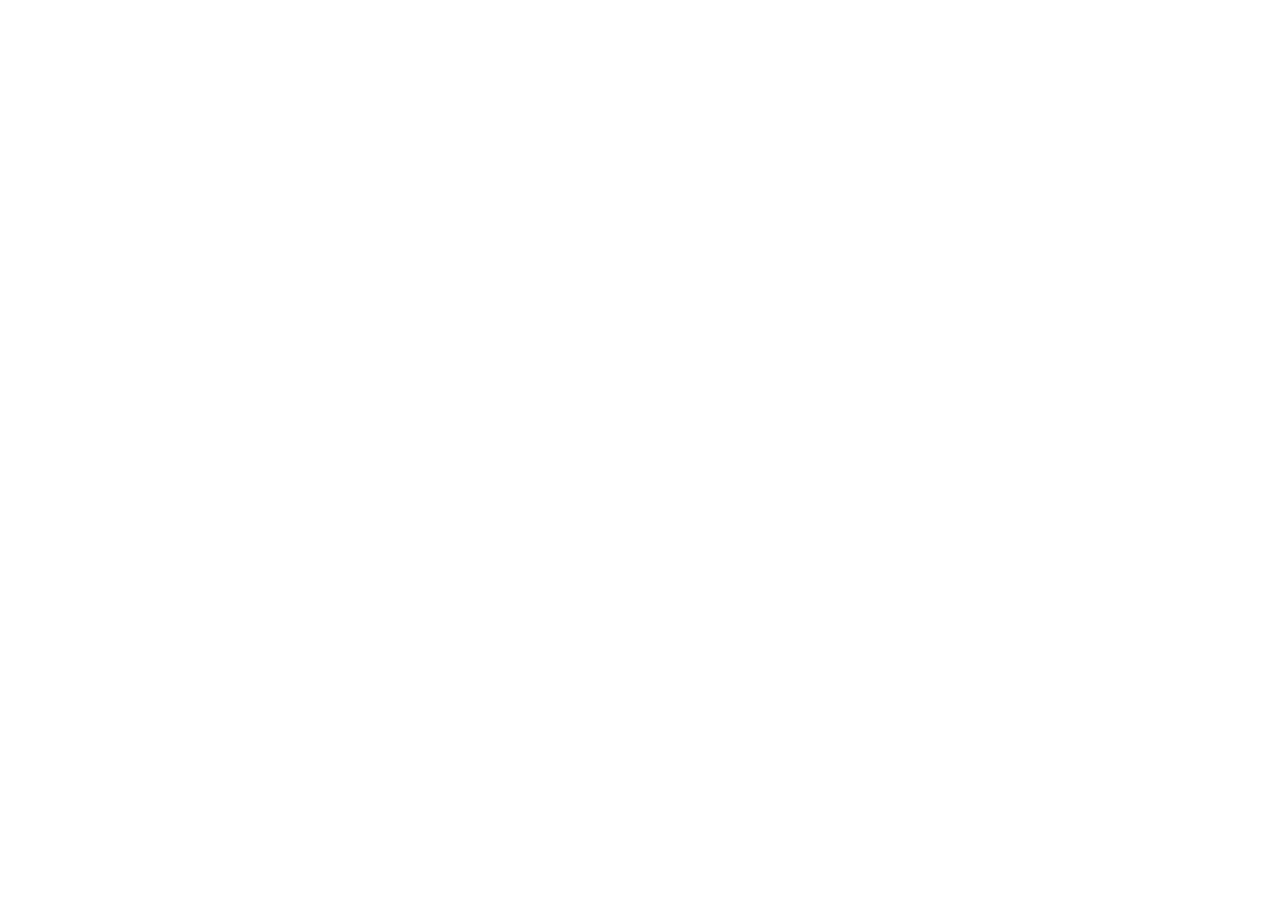
==== index.html @ eb72a8e4 "deploy" ====
<!DOCTYPE html>
<html lang="zh">
<head>
  <meta charset="UTF-8" />
  <link rel="icon" href="//api.youpinshang.cn/fsgroup/favicon.ico" />
  <meta charset="utf-8">
  <meta name="viewport" content="width=device-width,minimum-scale=1.0,maximum-scale=1.0,user-scalable=no,viewport-fit=cover">
  <meta name="apple-mobile-web-app-capable" content="yes">
  <meta name="format-detection" content="telephone=no">
  <title>方胜财富</title>
  <script type="module" crossorigin src="//api.youpinshang.cn/fsgroup/assets/index.f8deadf5.js"></script>
  <link rel="stylesheet" href="//api.youpinshang.cn/fsgroup/assets/index.83d9b665.css">
</head>

<body>
  <!--[if gt IE 6]><div class="version">你的浏览器实在<strong>太太太太太旧了</strong>，为了不应影响您的使用，请尽快升级浏览器，或改用其它浏览器（如：谷歌浏览器）</a></div><![endif]-->
  <!--[if gt IE 6]> IE6以上版本可识别<![endif]-->
  <div id="fangsheng"></div>
  
</body>

</html>
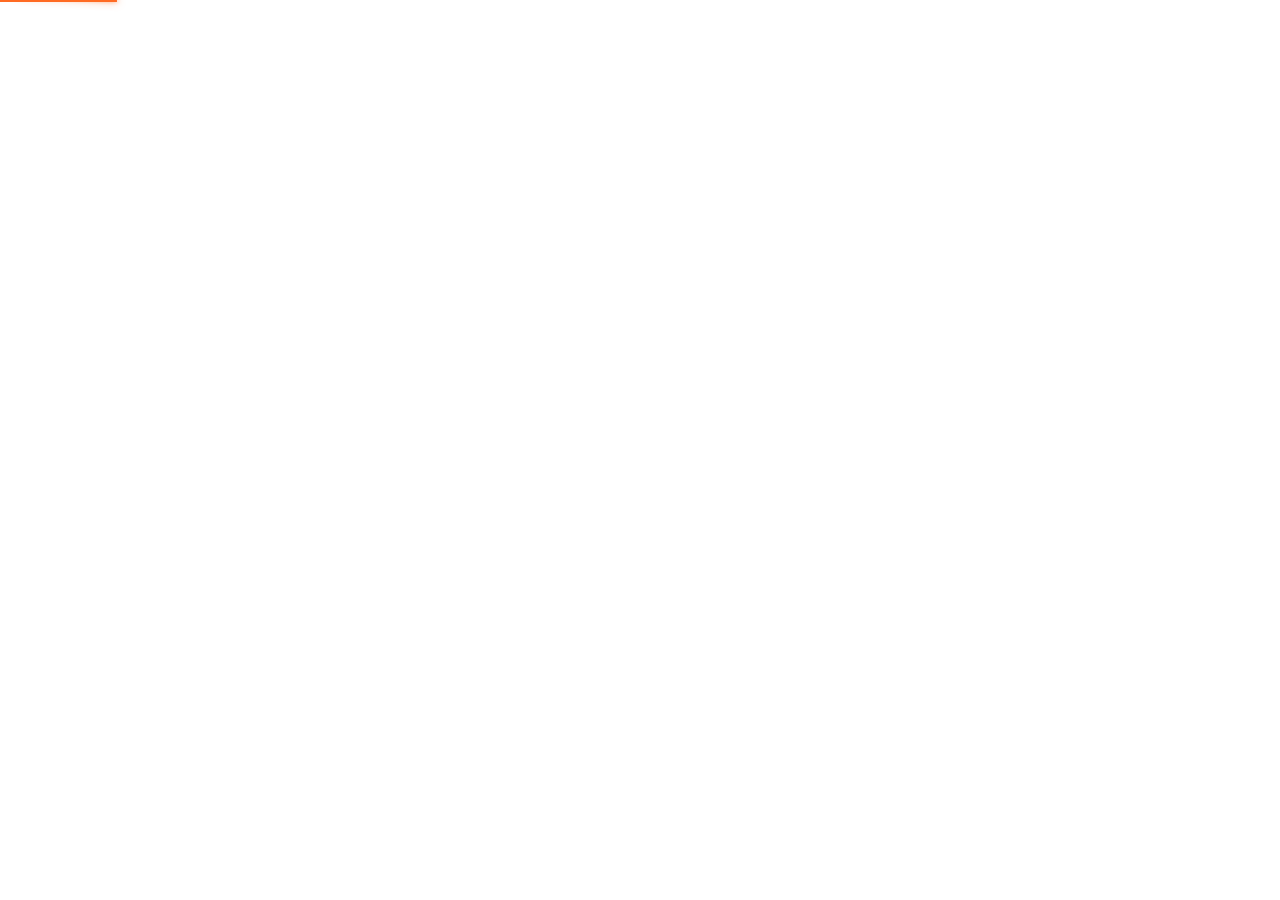
==== commit 12a2e149: "feat: index" ====
--- a/index.html
+++ b/index.html
@@ -2,21 +2,20 @@
 <html lang="zh">
 <head>
   <meta charset="UTF-8" />
-  <link rel="icon" href="//api.youpinshang.cn/fsgroup/favicon.ico" />
+  <link rel="icon" href="/favicon.ico" />
   <meta charset="utf-8">
   <meta name="viewport" content="width=device-width,minimum-scale=1.0,maximum-scale=1.0,user-scalable=no,viewport-fit=cover">
   <meta name="apple-mobile-web-app-capable" content="yes">
   <meta name="format-detection" content="telephone=no">
   <title>方胜财富</title>
-  <script type="module" crossorigin src="//api.youpinshang.cn/fsgroup/assets/index.f8deadf5.js"></script>
-  <link rel="stylesheet" href="//api.youpinshang.cn/fsgroup/assets/index.83d9b665.css">
+  <script type="module" crossorigin src="/assets/index.f8deadf5.js"></script>
+  <link rel="stylesheet" href="/assets/index.83d9b665.css">
 </head>
 
 <body>
   <!--[if gt IE 6]><div class="version">你的浏览器实在<strong>太太太太太旧了</strong>，为了不应影响您的使用，请尽快升级浏览器，或改用其它浏览器（如：谷歌浏览器）</a></div><![endif]-->
   <!--[if gt IE 6]> IE6以上版本可识别<![endif]-->
   <div id="fangsheng"></div>
-  
 </body>
 
 </html>
--- a/assets/index.83d9b665.css
+++ b/assets/index.83d9b665.css
@@ -0,0 +1,7 @@
+@charset "UTF-8";@font-face{font-family:iconfont;src:url(//at.alicdn.com/t/font_810978_iznwxavsfhp.woff2?t=1637563966445) format("woff2"),url(//at.alicdn.com/t/font_810978_iznwxavsfhp.woff?t=1637563966445) format("woff"),url(//at.alicdn.com/t/font_810978_iznwxavsfhp.ttf?t=1637563966445) format("truetype")}.iconfont{font-family:iconfont!important;font-size:16px;font-style:normal;font-variant:normal;text-transform:none;line-height:1;vertical-align:baseline;display:inline-block;margin:4px;-webkit-font-smoothing:antialiased;-moz-osx-font-smoothing:grayscale}.icon-weiyuejin:before{content:"\e617"}.icon-shishidaikou:before{content:"\e63c"}.icon-division:before{content:"\e6b6"}.icon-renzhengjiance:before{content:"\e63b"}.icon-jiesuan:before{content:"\e788"}.icon-zip:before{content:"\e741"}.icon-pdf:before{content:"\e78e"}.icon-excel:before{content:"\e612"}.icon-hehuoren:before{content:"\e60a"}.icon-yunyingzhongxinxianxing:before{content:"\e605"}.icon-woyaorongzi00:before{content:"\e6b8"}.icon-gerenzijin:before{content:"\e659"}.icon-zhuanxiangzijin:before{content:"\e611"}.icon-ziyuan:before{content:"\e660"}.icon-shouye1:before{content:"\e64f"}.icon-cheliangdiyadengji:before{content:"\e604"}.icon-tongji:before{content:"\e80f"}.icon-guohufei:before{content:"\e733"}.icon-account:before{content:"\e620"}.icon-chaoqikuan:before{content:"\e640"}.icon-touzifangfa:before{content:"\e663"}.icon-statistic:before{content:"\e603"}.icon-zhanghuguanli:before{content:"\e642"}.icon-gaiicon-:before{content:"\e6d3"}.icon-chaxun:before{content:"\ec4c"}.icon-settle:before{content:"\e745"}.icon-tuichu:before{content:"\e698"}.icon-shouqi:before{content:"\e63e"}.icon-worklist:before{content:"\e602"}.icon-bill:before{content:"\e60c"}.icon-bond:before{content:"\e649"}.icon-provider:before{content:"\e6fb"}.icon-agent:before{content:"\e6a4"}.icon-zijinguanli:before{content:"\e688"}.icon-tiaodu:before{content:"\e707"}.icon-qianyue:before{content:"\e90b"}.icon-zizhuchaxun:before{content:"\e600"}.icon-rongzi:before{content:"\e60e"}.icon-guihuanguanli:before{content:"\e789"}.icon-tuikuan1:before{content:"\e66b"}.icon-jichuxinxishezhi:before{content:"\e618"}.icon-shouye:before{content:"\e61d"}.icon-web-icon-:before{content:"\e70c"}.icon-fukuan:before{content:"\e675"}.icon-channel:before{content:"\e81e"}.fs-layout{position:relative;height:100%;width:100%}.fs-layout:after{content:"";display:table;clear:both}.fs-page{margin:10px}.fs-copyright[data-v-bedcf6cc]{margin:auto;padding:0 150px;box-sizing:border-box}.fs-copyright p[data-v-bedcf6cc]{border-top:1px solid #000;font-size:14px;line-height:20px;color:#000;padding:25px 0 110px}@media screen and (max-width: 1300px){.fs-copyright[data-v-bedcf6cc]{padding:0 50px}}.m .fs-copyright[data-v-bedcf6cc]{width:100%;padding:0 5px 20px}.m .fs-copyright p[data-v-bedcf6cc]{font-size:12px;padding:15px 0 20px;text-align:center}.fs-footer[data-v-1b3c1904]{margin:80px auto;padding:0 153px;box-sizing:border-box;display:flex;align-items:flex-start;justify-content:flex-start}.fs-footer .item.item-address[data-v-1b3c1904]{width:35%;padding-right:50px}.fs-footer .item.concat[data-v-1b3c1904]{width:46%}.fs-footer .item h6[data-v-1b3c1904]{font-weight:500;font-size:18px;line-height:22px;color:#000;margin-bottom:15px}.fs-footer .item p[data-v-1b3c1904]{font-style:normal;font-size:18px;line-height:27px;color:#333}.fs-footer .item ul li[data-v-1b3c1904]{display:flex;align-items:center;justify-content:flex-start}.fs-footer .item ul li .icon[data-v-1b3c1904]{width:24px;height:24px;margin-right:8px}.fs-footer .item ul li .icon.wechat[data-v-1b3c1904]{background:#5db936;border-radius:3px}.fs-footer .item .qrcode[data-v-1b3c1904]{width:90px;height:90px}.fs-footer .item .qrcode img[data-v-1b3c1904]{display:block;height:100%}@media screen and (max-width: 1300px){.fs-footer[data-v-1b3c1904]{padding:0 50px}}@media screen and (max-width: 600px){.fs-footer .item-info.address-info[data-v-1b3c1904]{width:180px}}.m .fs-footer[data-v-1b3c1904]{display:block;padding:0 10px;margin:30px auto}.m .fs-footer .item[data-v-1b3c1904]{width:auto;display:flex;justify-content:flex-start;margin-bottom:20px;padding:0}.m .fs-footer .item h6[data-v-1b3c1904]{width:100px;font-size:14px;line-height:1.5}.m .fs-footer .item p[data-v-1b3c1904]{font-size:12px;line-height:1.5}.m .fs-footer .item .item-info.en[data-v-1b3c1904]{min-width:215px}.m .fs-footer .item .item-info.zh[data-v-1b3c1904]{min-width:245px}html,body,div,span,applet,object,iframe,h1,h2,h3,h4,h5,h6,p,blockquote,pre,a,abbr,acronym,address,big,cite,code,del,dfn,em,img,ins,kbd,q,s,samp,small,strike,strong,sub,sup,tt,var,b,u,i,center,dl,dt,dd,ol,ul,li,fieldset,form,label,legend,table,caption,tbody,tfoot,thead,tr,th,td,article,aside,canvas,details,embed,figure,figcaption,footer,header,hgroup,menu,nav,output,ruby,section,summary,time,mark,audio,video{margin:0;padding:0;border:0;font-size:100%;font:inherit;vertical-align:baseline;font-family:Helvetica Neue,Helvetica,Arial,sans-serif;font-size:12px}article,aside,details,figcaption,figure,footer,header,hgroup,menu,nav,section{display:block}body{line-height:1}ol,ul{list-style:none}blockquote,q{quotes:none}blockquote:before,blockquote:after,q:before,q:after{content:"";content:none}table{border-collapse:collapse;border-spacing:0}.clearfix{*zoom: 1}.clearfix:before,.clearfix:after{display:table;line-height:0;content:""}.clearfix:after{clear:both}a{text-decoration:none;border:none;outline:none}@-webkit-keyframes nprogress-spinner{0%{-webkit-transform:rotate(0deg)}to{-webkit-transform:rotate(360deg)}}@keyframes nprogress-spinner{0%{transform:rotate(0)}to{transform:rotate(360deg)}}#nprogress{pointer-events:none}#nprogress .bar{background:#FF6B23;position:fixed;z-index:1031;top:0;left:0;width:100%;height:2px}#nprogress .peg{display:block;position:absolute;right:0px;width:100px;height:100%;box-shadow:0 0 10px #ff6b23,0 0 5px #ff6b23;opacity:1;-webkit-transform:rotate(3deg) translate(0px,-4px);-ms-transform:rotate(3deg) translate(0px,-4px);transform:rotate(3deg) translateY(-4px)}#nprogress .spinner{display:none;position:fixed;z-index:1031;top:15px;right:15px}#nprogress .spinner-icon{width:18px;height:18px;box-sizing:border-box;border:solid 2px transparent;border-top-color:#ff6b23;border-left-color:#ff6b23;border-radius:50%;-webkit-animation:nprogress-spinner .4s linear infinite;animation:nprogress-spinner .4s linear infinite}.nprogress-custom-parent{overflow:hidden;position:relative}.nprogress-custom-parent #nprogress .spinner,.nprogress-custom-parent #nprogress .bar{position:absolute}.fs-pagination{margin-top:20px;justify-content:center}:root{--el-form-label-font-size: 16px !important;--el-font-size-base: 16px !important}.el-drawer__body{overflow-y:auto}body{padding:0;margin:0}#app{font-family:"Inter var","Inter",ui-sans-serif,system-ui,-apple-system,BlinkMacSystemFont,"Segoe UI",Roboto,"Helvetica Neue",Helvetica,Arial,"Noto Sans",sans-serif,"Apple Color Emoji","Segoe UI Emoji","Segoe UI Symbol","Noto Color Emoji" ui-monospace,SFMono-Regular,"SF Mono",Menlo,Monaco,Consolas,"Liberation Mono","Courier New",monospace;-webkit-font-smoothing:antialiased;-moz-osx-font-smoothing:grayscale}/*!
+* animate.css - https://animate.style/
+* Version - 4.1.1
+* Licensed under the MIT license - http://opensource.org/licenses/MIT
+*
+* Copyright (c) 2020 Animate.css
+*/:root{--animate-duration: 1s;--animate-delay: 1s;--animate-repeat: 1}.animate__animated{-webkit-animation-duration:1s;animation-duration:1s;-webkit-animation-duration:var(--animate-duration);animation-duration:var(--animate-duration);-webkit-animation-fill-mode:both;animation-fill-mode:both}.animate__animated.animate__infinite{-webkit-animation-iteration-count:infinite;animation-iteration-count:infinite}.animate__animated.animate__repeat-1{-webkit-animation-iteration-count:1;animation-iteration-count:1;-webkit-animation-iteration-count:var(--animate-repeat);animation-iteration-count:var(--animate-repeat)}.animate__animated.animate__repeat-2{-webkit-animation-iteration-count:2;animation-iteration-count:2;-webkit-animation-iteration-count:calc(var(--animate-repeat) * 2);animation-iteration-count:calc(var(--animate-repeat) * 2)}.animate__animated.animate__repeat-3{-webkit-animation-iteration-count:3;animation-iteration-count:3;-webkit-animation-iteration-count:calc(var(--animate-repeat) * 3);animation-iteration-count:calc(var(--animate-repeat) * 3)}.animate__animated.animate__delay-1s{-webkit-animation-delay:1s;animation-delay:1s;-webkit-animation-delay:var(--animate-delay);animation-delay:var(--animate-delay)}.animate__animated.animate__delay-2s{-webkit-animation-delay:2s;animation-delay:2s;-webkit-animation-delay:calc(var(--animate-delay) * 2);animation-delay:calc(var(--animate-delay) * 2)}.animate__animated.animate__delay-3s{-webkit-animation-delay:3s;animation-delay:3s;-webkit-animation-delay:calc(var(--animate-delay) * 3);animation-delay:calc(var(--animate-delay) * 3)}.animate__animated.animate__delay-4s{-webkit-animation-delay:4s;animation-delay:4s;-webkit-animation-delay:calc(var(--animate-delay) * 4);animation-delay:calc(var(--animate-delay) * 4)}.animate__animated.animate__delay-5s{-webkit-animation-delay:5s;animation-delay:5s;-webkit-animation-delay:calc(var(--animate-delay) * 5);animation-delay:calc(var(--animate-delay) * 5)}.animate__animated.animate__faster{-webkit-animation-duration:.5s;animation-duration:.5s;-webkit-animation-duration:calc(var(--animate-duration) / 2);animation-duration:calc(var(--animate-duration) / 2)}.animate__animated.animate__fast{-webkit-animation-duration:.8s;animation-duration:.8s;-webkit-animation-duration:calc(var(--animate-duration) * .8);animation-duration:calc(var(--animate-duration) * .8)}.animate__animated.animate__slow{-webkit-animation-duration:2s;animation-duration:2s;-webkit-animation-duration:calc(var(--animate-duration) * 2);animation-duration:calc(var(--animate-duration) * 2)}.animate__animated.animate__slower{-webkit-animation-duration:3s;animation-duration:3s;-webkit-animation-duration:calc(var(--animate-duration) * 3);animation-duration:calc(var(--animate-duration) * 3)}@media print,(prefers-reduced-motion: reduce){.animate__animated{-webkit-animation-duration:1ms!important;animation-duration:1ms!important;-webkit-transition-duration:1ms!important;transition-duration:1ms!important;-webkit-animation-iteration-count:1!important;animation-iteration-count:1!important}.animate__animated[class*=Out]{opacity:0}}@-webkit-keyframes bounce{0%,20%,53%,to{-webkit-animation-timing-function:cubic-bezier(.215,.61,.355,1);animation-timing-function:cubic-bezier(.215,.61,.355,1);-webkit-transform:translate3d(0,0,0);transform:translateZ(0)}40%,43%{-webkit-animation-timing-function:cubic-bezier(.755,.05,.855,.06);animation-timing-function:cubic-bezier(.755,.05,.855,.06);-webkit-transform:translate3d(0,-30px,0) scaleY(1.1);transform:translate3d(0,-30px,0) scaleY(1.1)}70%{-webkit-animation-timing-function:cubic-bezier(.755,.05,.855,.06);animation-timing-function:cubic-bezier(.755,.05,.855,.06);-webkit-transform:translate3d(0,-15px,0) scaleY(1.05);transform:translate3d(0,-15px,0) scaleY(1.05)}80%{-webkit-transition-timing-function:cubic-bezier(.215,.61,.355,1);transition-timing-function:cubic-bezier(.215,.61,.355,1);-webkit-transform:translate3d(0,0,0) scaleY(.95);transform:translateZ(0) scaleY(.95)}90%{-webkit-transform:translate3d(0,-4px,0) scaleY(1.02);transform:translate3d(0,-4px,0) scaleY(1.02)}}@keyframes bounce{0%,20%,53%,to{-webkit-animation-timing-function:cubic-bezier(.215,.61,.355,1);animation-timing-function:cubic-bezier(.215,.61,.355,1);-webkit-transform:translate3d(0,0,0);transform:translateZ(0)}40%,43%{-webkit-animation-timing-function:cubic-bezier(.755,.05,.855,.06);animation-timing-function:cubic-bezier(.755,.05,.855,.06);-webkit-transform:translate3d(0,-30px,0) scaleY(1.1);transform:translate3d(0,-30px,0) scaleY(1.1)}70%{-webkit-animation-timing-function:cubic-bezier(.755,.05,.855,.06);animation-timing-function:cubic-bezier(.755,.05,.855,.06);-webkit-transform:translate3d(0,-15px,0) scaleY(1.05);transform:translate3d(0,-15px,0) scaleY(1.05)}80%{-webkit-transition-timing-function:cubic-bezier(.215,.61,.355,1);transition-timing-function:cubic-bezier(.215,.61,.355,1);-webkit-transform:translate3d(0,0,0) scaleY(.95);transform:translateZ(0) scaleY(.95)}90%{-webkit-transform:translate3d(0,-4px,0) scaleY(1.02);transform:translate3d(0,-4px,0) scaleY(1.02)}}.animate__bounce{-webkit-animation-name:bounce;animation-name:bounce;-webkit-transform-origin:center bottom;transform-origin:center bottom}@-webkit-keyframes flash{0%,50%,to{opacity:1}25%,75%{opacity:0}}@keyframes flash{0%,50%,to{opacity:1}25%,75%{opacity:0}}.animate__flash{-webkit-animation-name:flash;animation-name:flash}@-webkit-keyframes pulse{0%{-webkit-transform:scale3d(1,1,1);transform:scaleZ(1)}50%{-webkit-transform:scale3d(1.05,1.05,1.05);transform:scale3d(1.05,1.05,1.05)}to{-webkit-transform:scale3d(1,1,1);transform:scaleZ(1)}}@keyframes pulse{0%{-webkit-transform:scale3d(1,1,1);transform:scaleZ(1)}50%{-webkit-transform:scale3d(1.05,1.05,1.05);transform:scale3d(1.05,1.05,1.05)}to{-webkit-transform:scale3d(1,1,1);transform:scaleZ(1)}}.animate__pulse{-webkit-animation-name:pulse;animation-name:pulse;-webkit-animation-timing-function:ease-in-out;animation-timing-function:ease-in-out}@-webkit-keyframes rubberBand{0%{-webkit-transform:scale3d(1,1,1);transform:scaleZ(1)}30%{-webkit-transform:scale3d(1.25,.75,1);transform:scale3d(1.25,.75,1)}40%{-webkit-transform:scale3d(.75,1.25,1);transform:scale3d(.75,1.25,1)}50%{-webkit-transform:scale3d(1.15,.85,1);transform:scale3d(1.15,.85,1)}65%{-webkit-transform:scale3d(.95,1.05,1);transform:scale3d(.95,1.05,1)}75%{-webkit-transform:scale3d(1.05,.95,1);transform:scale3d(1.05,.95,1)}to{-webkit-transform:scale3d(1,1,1);transform:scaleZ(1)}}@keyframes rubberBand{0%{-webkit-transform:scale3d(1,1,1);transform:scaleZ(1)}30%{-webkit-transform:scale3d(1.25,.75,1);transform:scale3d(1.25,.75,1)}40%{-webkit-transform:scale3d(.75,1.25,1);transform:scale3d(.75,1.25,1)}50%{-webkit-transform:scale3d(1.15,.85,1);transform:scale3d(1.15,.85,1)}65%{-webkit-transform:scale3d(.95,1.05,1);transform:scale3d(.95,1.05,1)}75%{-webkit-transform:scale3d(1.05,.95,1);transform:scale3d(1.05,.95,1)}to{-webkit-transform:scale3d(1,1,1);transform:scaleZ(1)}}.animate__rubberBand{-webkit-animation-name:rubberBand;animation-name:rubberBand}@-webkit-keyframes shakeX{0%,to{-webkit-transform:translate3d(0,0,0);transform:translateZ(0)}10%,30%,50%,70%,90%{-webkit-transform:translate3d(-10px,0,0);transform:translate3d(-10px,0,0)}20%,40%,60%,80%{-webkit-transform:translate3d(10px,0,0);transform:translate3d(10px,0,0)}}@keyframes shakeX{0%,to{-webkit-transform:translate3d(0,0,0);transform:translateZ(0)}10%,30%,50%,70%,90%{-webkit-transform:translate3d(-10px,0,0);transform:translate3d(-10px,0,0)}20%,40%,60%,80%{-webkit-transform:translate3d(10px,0,0);transform:translate3d(10px,0,0)}}.animate__shakeX{-webkit-animation-name:shakeX;animation-name:shakeX}@-webkit-keyframes shakeY{0%,to{-webkit-transform:translate3d(0,0,0);transform:translateZ(0)}10%,30%,50%,70%,90%{-webkit-transform:translate3d(0,-10px,0);transform:translate3d(0,-10px,0)}20%,40%,60%,80%{-webkit-transform:translate3d(0,10px,0);transform:translate3d(0,10px,0)}}@keyframes shakeY{0%,to{-webkit-transform:translate3d(0,0,0);transform:translateZ(0)}10%,30%,50%,70%,90%{-webkit-transform:translate3d(0,-10px,0);transform:translate3d(0,-10px,0)}20%,40%,60%,80%{-webkit-transform:translate3d(0,10px,0);transform:translate3d(0,10px,0)}}.animate__shakeY{-webkit-animation-name:shakeY;animation-name:shakeY}@-webkit-keyframes headShake{0%{-webkit-transform:translateX(0);transform:translate(0)}6.5%{-webkit-transform:translateX(-6px) rotateY(-9deg);transform:translate(-6px) rotateY(-9deg)}18.5%{-webkit-transform:translateX(5px) rotateY(7deg);transform:translate(5px) rotateY(7deg)}31.5%{-webkit-transform:translateX(-3px) rotateY(-5deg);transform:translate(-3px) rotateY(-5deg)}43.5%{-webkit-transform:translateX(2px) rotateY(3deg);transform:translate(2px) rotateY(3deg)}50%{-webkit-transform:translateX(0);transform:translate(0)}}@keyframes headShake{0%{-webkit-transform:translateX(0);transform:translate(0)}6.5%{-webkit-transform:translateX(-6px) rotateY(-9deg);transform:translate(-6px) rotateY(-9deg)}18.5%{-webkit-transform:translateX(5px) rotateY(7deg);transform:translate(5px) rotateY(7deg)}31.5%{-webkit-transform:translateX(-3px) rotateY(-5deg);transform:translate(-3px) rotateY(-5deg)}43.5%{-webkit-transform:translateX(2px) rotateY(3deg);transform:translate(2px) rotateY(3deg)}50%{-webkit-transform:translateX(0);transform:translate(0)}}.animate__headShake{-webkit-animation-timing-function:ease-in-out;animation-timing-function:ease-in-out;-webkit-animation-name:headShake;animation-name:headShake}@-webkit-keyframes swing{20%{-webkit-transform:rotate3d(0,0,1,15deg);transform:rotate3d(0,0,1,15deg)}40%{-webkit-transform:rotate3d(0,0,1,-10deg);transform:rotate3d(0,0,1,-10deg)}60%{-webkit-transform:rotate3d(0,0,1,5deg);transform:rotate3d(0,0,1,5deg)}80%{-webkit-transform:rotate3d(0,0,1,-5deg);transform:rotate3d(0,0,1,-5deg)}to{-webkit-transform:rotate3d(0,0,1,0deg);transform:rotate3d(0,0,1,0)}}@keyframes swing{20%{-webkit-transform:rotate3d(0,0,1,15deg);transform:rotate3d(0,0,1,15deg)}40%{-webkit-transform:rotate3d(0,0,1,-10deg);transform:rotate3d(0,0,1,-10deg)}60%{-webkit-transform:rotate3d(0,0,1,5deg);transform:rotate3d(0,0,1,5deg)}80%{-webkit-transform:rotate3d(0,0,1,-5deg);transform:rotate3d(0,0,1,-5deg)}to{-webkit-transform:rotate3d(0,0,1,0deg);transform:rotate3d(0,0,1,0)}}.animate__swing{-webkit-transform-origin:top center;transform-origin:top center;-webkit-animation-name:swing;animation-name:swing}@-webkit-keyframes tada{0%{-webkit-transform:scale3d(1,1,1);transform:scaleZ(1)}10%,20%{-webkit-transform:scale3d(.9,.9,.9) rotate3d(0,0,1,-3deg);transform:scale3d(.9,.9,.9) rotate3d(0,0,1,-3deg)}30%,50%,70%,90%{-webkit-transform:scale3d(1.1,1.1,1.1) rotate3d(0,0,1,3deg);transform:scale3d(1.1,1.1,1.1) rotate3d(0,0,1,3deg)}40%,60%,80%{-webkit-transform:scale3d(1.1,1.1,1.1) rotate3d(0,0,1,-3deg);transform:scale3d(1.1,1.1,1.1) rotate3d(0,0,1,-3deg)}to{-webkit-transform:scale3d(1,1,1);transform:scaleZ(1)}}@keyframes tada{0%{-webkit-transform:scale3d(1,1,1);transform:scaleZ(1)}10%,20%{-webkit-transform:scale3d(.9,.9,.9) rotate3d(0,0,1,-3deg);transform:scale3d(.9,.9,.9) rotate3d(0,0,1,-3deg)}30%,50%,70%,90%{-webkit-transform:scale3d(1.1,1.1,1.1) rotate3d(0,0,1,3deg);transform:scale3d(1.1,1.1,1.1) rotate3d(0,0,1,3deg)}40%,60%,80%{-webkit-transform:scale3d(1.1,1.1,1.1) rotate3d(0,0,1,-3deg);transform:scale3d(1.1,1.1,1.1) rotate3d(0,0,1,-3deg)}to{-webkit-transform:scale3d(1,1,1);transform:scaleZ(1)}}.animate__tada{-webkit-animation-name:tada;animation-name:tada}@-webkit-keyframes wobble{0%{-webkit-transform:translate3d(0,0,0);transform:translateZ(0)}15%{-webkit-transform:translate3d(-25%,0,0) rotate3d(0,0,1,-5deg);transform:translate3d(-25%,0,0) rotate3d(0,0,1,-5deg)}30%{-webkit-transform:translate3d(20%,0,0) rotate3d(0,0,1,3deg);transform:translate3d(20%,0,0) rotate3d(0,0,1,3deg)}45%{-webkit-transform:translate3d(-15%,0,0) rotate3d(0,0,1,-3deg);transform:translate3d(-15%,0,0) rotate3d(0,0,1,-3deg)}60%{-webkit-transform:translate3d(10%,0,0) rotate3d(0,0,1,2deg);transform:translate3d(10%,0,0) rotate3d(0,0,1,2deg)}75%{-webkit-transform:translate3d(-5%,0,0) rotate3d(0,0,1,-1deg);transform:translate3d(-5%,0,0) rotate3d(0,0,1,-1deg)}to{-webkit-transform:translate3d(0,0,0);transform:translateZ(0)}}@keyframes wobble{0%{-webkit-transform:translate3d(0,0,0);transform:translateZ(0)}15%{-webkit-transform:translate3d(-25%,0,0) rotate3d(0,0,1,-5deg);transform:translate3d(-25%,0,0) rotate3d(0,0,1,-5deg)}30%{-webkit-transform:translate3d(20%,0,0) rotate3d(0,0,1,3deg);transform:translate3d(20%,0,0) rotate3d(0,0,1,3deg)}45%{-webkit-transform:translate3d(-15%,0,0) rotate3d(0,0,1,-3deg);transform:translate3d(-15%,0,0) rotate3d(0,0,1,-3deg)}60%{-webkit-transform:translate3d(10%,0,0) rotate3d(0,0,1,2deg);transform:translate3d(10%,0,0) rotate3d(0,0,1,2deg)}75%{-webkit-transform:translate3d(-5%,0,0) rotate3d(0,0,1,-1deg);transform:translate3d(-5%,0,0) rotate3d(0,0,1,-1deg)}to{-webkit-transform:translate3d(0,0,0);transform:translateZ(0)}}.animate__wobble{-webkit-animation-name:wobble;animation-name:wobble}@-webkit-keyframes jello{0%,11.1%,to{-webkit-transform:translate3d(0,0,0);transform:translateZ(0)}22.2%{-webkit-transform:skewX(-12.5deg) skewY(-12.5deg);transform:skew(-12.5deg) skewY(-12.5deg)}33.3%{-webkit-transform:skewX(6.25deg) skewY(6.25deg);transform:skew(6.25deg) skewY(6.25deg)}44.4%{-webkit-transform:skewX(-3.125deg) skewY(-3.125deg);transform:skew(-3.125deg) skewY(-3.125deg)}55.5%{-webkit-transform:skewX(1.5625deg) skewY(1.5625deg);transform:skew(1.5625deg) skewY(1.5625deg)}66.6%{-webkit-transform:skewX(-.78125deg) skewY(-.78125deg);transform:skew(-.78125deg) skewY(-.78125deg)}77.7%{-webkit-transform:skewX(.390625deg) skewY(.390625deg);transform:skew(.390625deg) skewY(.390625deg)}88.8%{-webkit-transform:skewX(-.1953125deg) skewY(-.1953125deg);transform:skew(-.1953125deg) skewY(-.1953125deg)}}@keyframes jello{0%,11.1%,to{-webkit-transform:translate3d(0,0,0);transform:translateZ(0)}22.2%{-webkit-transform:skewX(-12.5deg) skewY(-12.5deg);transform:skew(-12.5deg) skewY(-12.5deg)}33.3%{-webkit-transform:skewX(6.25deg) skewY(6.25deg);transform:skew(6.25deg) skewY(6.25deg)}44.4%{-webkit-transform:skewX(-3.125deg) skewY(-3.125deg);transform:skew(-3.125deg) skewY(-3.125deg)}55.5%{-webkit-transform:skewX(1.5625deg) skewY(1.5625deg);transform:skew(1.5625deg) skewY(1.5625deg)}66.6%{-webkit-transform:skewX(-.78125deg) skewY(-.78125deg);transform:skew(-.78125deg) skewY(-.78125deg)}77.7%{-webkit-transform:skewX(.390625deg) skewY(.390625deg);transform:skew(.390625deg) skewY(.390625deg)}88.8%{-webkit-transform:skewX(-.1953125deg) skewY(-.1953125deg);transform:skew(-.1953125deg) skewY(-.1953125deg)}}.animate__jello{-webkit-animation-name:jello;animation-name:jello;-webkit-transform-origin:center;transform-origin:center}@-webkit-keyframes heartBeat{0%{-webkit-transform:scale(1);transform:scale(1)}14%{-webkit-transform:scale(1.3);transform:scale(1.3)}28%{-webkit-transform:scale(1);transform:scale(1)}42%{-webkit-transform:scale(1.3);transform:scale(1.3)}70%{-webkit-transform:scale(1);transform:scale(1)}}@keyframes heartBeat{0%{-webkit-transform:scale(1);transform:scale(1)}14%{-webkit-transform:scale(1.3);transform:scale(1.3)}28%{-webkit-transform:scale(1);transform:scale(1)}42%{-webkit-transform:scale(1.3);transform:scale(1.3)}70%{-webkit-transform:scale(1);transform:scale(1)}}.animate__heartBeat{-webkit-animation-name:heartBeat;animation-name:heartBeat;-webkit-animation-duration:1.3s;animation-duration:1.3s;-webkit-animation-duration:calc(var(--animate-duration) * 1.3);animation-duration:calc(var(--animate-duration) * 1.3);-webkit-animation-timing-function:ease-in-out;animation-timing-function:ease-in-out}@-webkit-keyframes backInDown{0%{-webkit-transform:translateY(-1200px) scale(.7);transform:translateY(-1200px) scale(.7);opacity:.7}80%{-webkit-transform:translateY(0px) scale(.7);transform:translateY(0) scale(.7);opacity:.7}to{-webkit-transform:scale(1);transform:scale(1);opacity:1}}@keyframes backInDown{0%{-webkit-transform:translateY(-1200px) scale(.7);transform:translateY(-1200px) scale(.7);opacity:.7}80%{-webkit-transform:translateY(0px) scale(.7);transform:translateY(0) scale(.7);opacity:.7}to{-webkit-transform:scale(1);transform:scale(1);opacity:1}}.animate__backInDown{-webkit-animation-name:backInDown;animation-name:backInDown}@-webkit-keyframes backInLeft{0%{-webkit-transform:translateX(-2000px) scale(.7);transform:translate(-2000px) scale(.7);opacity:.7}80%{-webkit-transform:translateX(0px) scale(.7);transform:translate(0) scale(.7);opacity:.7}to{-webkit-transform:scale(1);transform:scale(1);opacity:1}}@keyframes backInLeft{0%{-webkit-transform:translateX(-2000px) scale(.7);transform:translate(-2000px) scale(.7);opacity:.7}80%{-webkit-transform:translateX(0px) scale(.7);transform:translate(0) scale(.7);opacity:.7}to{-webkit-transform:scale(1);transform:scale(1);opacity:1}}.animate__backInLeft{-webkit-animation-name:backInLeft;animation-name:backInLeft}@-webkit-keyframes backInRight{0%{-webkit-transform:translateX(2000px) scale(.7);transform:translate(2000px) scale(.7);opacity:.7}80%{-webkit-transform:translateX(0px) scale(.7);transform:translate(0) scale(.7);opacity:.7}to{-webkit-transform:scale(1);transform:scale(1);opacity:1}}@keyframes backInRight{0%{-webkit-transform:translateX(2000px) scale(.7);transform:translate(2000px) scale(.7);opacity:.7}80%{-webkit-transform:translateX(0px) scale(.7);transform:translate(0) scale(.7);opacity:.7}to{-webkit-transform:scale(1);transform:scale(1);opacity:1}}.animate__backInRight{-webkit-animation-name:backInRight;animation-name:backInRight}@-webkit-keyframes backInUp{0%{-webkit-transform:translateY(1200px) scale(.7);transform:translateY(1200px) scale(.7);opacity:.7}80%{-webkit-transform:translateY(0px) scale(.7);transform:translateY(0) scale(.7);opacity:.7}to{-webkit-transform:scale(1);transform:scale(1);opacity:1}}@keyframes backInUp{0%{-webkit-transform:translateY(1200px) scale(.7);transform:translateY(1200px) scale(.7);opacity:.7}80%{-webkit-transform:translateY(0px) scale(.7);transform:translateY(0) scale(.7);opacity:.7}to{-webkit-transform:scale(1);transform:scale(1);opacity:1}}.animate__backInUp{-webkit-animation-name:backInUp;animation-name:backInUp}@-webkit-keyframes backOutDown{0%{-webkit-transform:scale(1);transform:scale(1);opacity:1}20%{-webkit-transform:translateY(0px) scale(.7);transform:translateY(0) scale(.7);opacity:.7}to{-webkit-transform:translateY(700px) scale(.7);transform:translateY(700px) scale(.7);opacity:.7}}@keyframes backOutDown{0%{-webkit-transform:scale(1);transform:scale(1);opacity:1}20%{-webkit-transform:translateY(0px) scale(.7);transform:translateY(0) scale(.7);opacity:.7}to{-webkit-transform:translateY(700px) scale(.7);transform:translateY(700px) scale(.7);opacity:.7}}.animate__backOutDown{-webkit-animation-name:backOutDown;animation-name:backOutDown}@-webkit-keyframes backOutLeft{0%{-webkit-transform:scale(1);transform:scale(1);opacity:1}20%{-webkit-transform:translateX(0px) scale(.7);transform:translate(0) scale(.7);opacity:.7}to{-webkit-transform:translateX(-2000px) scale(.7);transform:translate(-2000px) scale(.7);opacity:.7}}@keyframes backOutLeft{0%{-webkit-transform:scale(1);transform:scale(1);opacity:1}20%{-webkit-transform:translateX(0px) scale(.7);transform:translate(0) scale(.7);opacity:.7}to{-webkit-transform:translateX(-2000px) scale(.7);transform:translate(-2000px) scale(.7);opacity:.7}}.animate__backOutLeft{-webkit-animation-name:backOutLeft;animation-name:backOutLeft}@-webkit-keyframes backOutRight{0%{-webkit-transform:scale(1);transform:scale(1);opacity:1}20%{-webkit-transform:translateX(0px) scale(.7);transform:translate(0) scale(.7);opacity:.7}to{-webkit-transform:translateX(2000px) scale(.7);transform:translate(2000px) scale(.7);opacity:.7}}@keyframes backOutRight{0%{-webkit-transform:scale(1);transform:scale(1);opacity:1}20%{-webkit-transform:translateX(0px) scale(.7);transform:translate(0) scale(.7);opacity:.7}to{-webkit-transform:translateX(2000px) scale(.7);transform:translate(2000px) scale(.7);opacity:.7}}.animate__backOutRight{-webkit-animation-name:backOutRight;animation-name:backOutRight}@-webkit-keyframes backOutUp{0%{-webkit-transform:scale(1);transform:scale(1);opacity:1}20%{-webkit-transform:translateY(0px) scale(.7);transform:translateY(0) scale(.7);opacity:.7}to{-webkit-transform:translateY(-700px) scale(.7);transform:translateY(-700px) scale(.7);opacity:.7}}@keyframes backOutUp{0%{-webkit-transform:scale(1);transform:scale(1);opacity:1}20%{-webkit-transform:translateY(0px) scale(.7);transform:translateY(0) scale(.7);opacity:.7}to{-webkit-transform:translateY(-700px) scale(.7);transform:translateY(-700px) scale(.7);opacity:.7}}.animate__backOutUp{-webkit-animation-name:backOutUp;animation-name:backOutUp}@-webkit-keyframes bounceIn{0%,20%,40%,60%,80%,to{-webkit-animation-timing-function:cubic-bezier(.215,.61,.355,1);animation-timing-function:cubic-bezier(.215,.61,.355,1)}0%{opacity:0;-webkit-transform:scale3d(.3,.3,.3);transform:scale3d(.3,.3,.3)}20%{-webkit-transform:scale3d(1.1,1.1,1.1);transform:scale3d(1.1,1.1,1.1)}40%{-webkit-transform:scale3d(.9,.9,.9);transform:scale3d(.9,.9,.9)}60%{opacity:1;-webkit-transform:scale3d(1.03,1.03,1.03);transform:scale3d(1.03,1.03,1.03)}80%{-webkit-transform:scale3d(.97,.97,.97);transform:scale3d(.97,.97,.97)}to{opacity:1;-webkit-transform:scale3d(1,1,1);transform:scaleZ(1)}}@keyframes bounceIn{0%,20%,40%,60%,80%,to{-webkit-animation-timing-function:cubic-bezier(.215,.61,.355,1);animation-timing-function:cubic-bezier(.215,.61,.355,1)}0%{opacity:0;-webkit-transform:scale3d(.3,.3,.3);transform:scale3d(.3,.3,.3)}20%{-webkit-transform:scale3d(1.1,1.1,1.1);transform:scale3d(1.1,1.1,1.1)}40%{-webkit-transform:scale3d(.9,.9,.9);transform:scale3d(.9,.9,.9)}60%{opacity:1;-webkit-transform:scale3d(1.03,1.03,1.03);transform:scale3d(1.03,1.03,1.03)}80%{-webkit-transform:scale3d(.97,.97,.97);transform:scale3d(.97,.97,.97)}to{opacity:1;-webkit-transform:scale3d(1,1,1);transform:scaleZ(1)}}.animate__bounceIn{-webkit-animation-duration:.75s;animation-duration:.75s;-webkit-animation-duration:calc(var(--animate-duration) * .75);animation-duration:calc(var(--animate-duration) * .75);-webkit-animation-name:bounceIn;animation-name:bounceIn}@-webkit-keyframes bounceInDown{0%,60%,75%,90%,to{-webkit-animation-timing-function:cubic-bezier(.215,.61,.355,1);animation-timing-function:cubic-bezier(.215,.61,.355,1)}0%{opacity:0;-webkit-transform:translate3d(0,-3000px,0) scaleY(3);transform:translate3d(0,-3000px,0) scaleY(3)}60%{opacity:1;-webkit-transform:translate3d(0,25px,0) scaleY(.9);transform:translate3d(0,25px,0) scaleY(.9)}75%{-webkit-transform:translate3d(0,-10px,0) scaleY(.95);transform:translate3d(0,-10px,0) scaleY(.95)}90%{-webkit-transform:translate3d(0,5px,0) scaleY(.985);transform:translate3d(0,5px,0) scaleY(.985)}to{-webkit-transform:translate3d(0,0,0);transform:translateZ(0)}}@keyframes bounceInDown{0%,60%,75%,90%,to{-webkit-animation-timing-function:cubic-bezier(.215,.61,.355,1);animation-timing-function:cubic-bezier(.215,.61,.355,1)}0%{opacity:0;-webkit-transform:translate3d(0,-3000px,0) scaleY(3);transform:translate3d(0,-3000px,0) scaleY(3)}60%{opacity:1;-webkit-transform:translate3d(0,25px,0) scaleY(.9);transform:translate3d(0,25px,0) scaleY(.9)}75%{-webkit-transform:translate3d(0,-10px,0) scaleY(.95);transform:translate3d(0,-10px,0) scaleY(.95)}90%{-webkit-transform:translate3d(0,5px,0) scaleY(.985);transform:translate3d(0,5px,0) scaleY(.985)}to{-webkit-transform:translate3d(0,0,0);transform:translateZ(0)}}.animate__bounceInDown{-webkit-animation-name:bounceInDown;animation-name:bounceInDown}@-webkit-keyframes bounceInLeft{0%,60%,75%,90%,to{-webkit-animation-timing-function:cubic-bezier(.215,.61,.355,1);animation-timing-function:cubic-bezier(.215,.61,.355,1)}0%{opacity:0;-webkit-transform:translate3d(-3000px,0,0) scaleX(3);transform:translate3d(-3000px,0,0) scaleX(3)}60%{opacity:1;-webkit-transform:translate3d(25px,0,0) scaleX(1);transform:translate3d(25px,0,0) scaleX(1)}75%{-webkit-transform:translate3d(-10px,0,0) scaleX(.98);transform:translate3d(-10px,0,0) scaleX(.98)}90%{-webkit-transform:translate3d(5px,0,0) scaleX(.995);transform:translate3d(5px,0,0) scaleX(.995)}to{-webkit-transform:translate3d(0,0,0);transform:translateZ(0)}}@keyframes bounceInLeft{0%,60%,75%,90%,to{-webkit-animation-timing-function:cubic-bezier(.215,.61,.355,1);animation-timing-function:cubic-bezier(.215,.61,.355,1)}0%{opacity:0;-webkit-transform:translate3d(-3000px,0,0) scaleX(3);transform:translate3d(-3000px,0,0) scaleX(3)}60%{opacity:1;-webkit-transform:translate3d(25px,0,0) scaleX(1);transform:translate3d(25px,0,0) scaleX(1)}75%{-webkit-transform:translate3d(-10px,0,0) scaleX(.98);transform:translate3d(-10px,0,0) scaleX(.98)}90%{-webkit-transform:translate3d(5px,0,0) scaleX(.995);transform:translate3d(5px,0,0) scaleX(.995)}to{-webkit-transform:translate3d(0,0,0);transform:translateZ(0)}}.animate__bounceInLeft{-webkit-animation-name:bounceInLeft;animation-name:bounceInLeft}@-webkit-keyframes bounceInRight{0%,60%,75%,90%,to{-webkit-animation-timing-function:cubic-bezier(.215,.61,.355,1);animation-timing-function:cubic-bezier(.215,.61,.355,1)}0%{opacity:0;-webkit-transform:translate3d(3000px,0,0) scaleX(3);transform:translate3d(3000px,0,0) scaleX(3)}60%{opacity:1;-webkit-transform:translate3d(-25px,0,0) scaleX(1);transform:translate3d(-25px,0,0) scaleX(1)}75%{-webkit-transform:translate3d(10px,0,0) scaleX(.98);transform:translate3d(10px,0,0) scaleX(.98)}90%{-webkit-transform:translate3d(-5px,0,0) scaleX(.995);transform:translate3d(-5px,0,0) scaleX(.995)}to{-webkit-transform:translate3d(0,0,0);transform:translateZ(0)}}@keyframes bounceInRight{0%,60%,75%,90%,to{-webkit-animation-timing-function:cubic-bezier(.215,.61,.355,1);animation-timing-function:cubic-bezier(.215,.61,.355,1)}0%{opacity:0;-webkit-transform:translate3d(3000px,0,0) scaleX(3);transform:translate3d(3000px,0,0) scaleX(3)}60%{opacity:1;-webkit-transform:translate3d(-25px,0,0) scaleX(1);transform:translate3d(-25px,0,0) scaleX(1)}75%{-webkit-transform:translate3d(10px,0,0) scaleX(.98);transform:translate3d(10px,0,0) scaleX(.98)}90%{-webkit-transform:translate3d(-5px,0,0) scaleX(.995);transform:translate3d(-5px,0,0) scaleX(.995)}to{-webkit-transform:translate3d(0,0,0);transform:translateZ(0)}}.animate__bounceInRight{-webkit-animation-name:bounceInRight;animation-name:bounceInRight}@-webkit-keyframes bounceInUp{0%,60%,75%,90%,to{-webkit-animation-timing-function:cubic-bezier(.215,.61,.355,1);animation-timing-function:cubic-bezier(.215,.61,.355,1)}0%{opacity:0;-webkit-transform:translate3d(0,3000px,0) scaleY(5);transform:translate3d(0,3000px,0) scaleY(5)}60%{opacity:1;-webkit-transform:translate3d(0,-20px,0) scaleY(.9);transform:translate3d(0,-20px,0) scaleY(.9)}75%{-webkit-transform:translate3d(0,10px,0) scaleY(.95);transform:translate3d(0,10px,0) scaleY(.95)}90%{-webkit-transform:translate3d(0,-5px,0) scaleY(.985);transform:translate3d(0,-5px,0) scaleY(.985)}to{-webkit-transform:translate3d(0,0,0);transform:translateZ(0)}}@keyframes bounceInUp{0%,60%,75%,90%,to{-webkit-animation-timing-function:cubic-bezier(.215,.61,.355,1);animation-timing-function:cubic-bezier(.215,.61,.355,1)}0%{opacity:0;-webkit-transform:translate3d(0,3000px,0) scaleY(5);transform:translate3d(0,3000px,0) scaleY(5)}60%{opacity:1;-webkit-transform:translate3d(0,-20px,0) scaleY(.9);transform:translate3d(0,-20px,0) scaleY(.9)}75%{-webkit-transform:translate3d(0,10px,0) scaleY(.95);transform:translate3d(0,10px,0) scaleY(.95)}90%{-webkit-transform:translate3d(0,-5px,0) scaleY(.985);transform:translate3d(0,-5px,0) scaleY(.985)}to{-webkit-transform:translate3d(0,0,0);transform:translateZ(0)}}.animate__bounceInUp{-webkit-animation-name:bounceInUp;animation-name:bounceInUp}@-webkit-keyframes bounceOut{20%{-webkit-transform:scale3d(.9,.9,.9);transform:scale3d(.9,.9,.9)}50%,55%{opacity:1;-webkit-transform:scale3d(1.1,1.1,1.1);transform:scale3d(1.1,1.1,1.1)}to{opacity:0;-webkit-transform:scale3d(.3,.3,.3);transform:scale3d(.3,.3,.3)}}@keyframes bounceOut{20%{-webkit-transform:scale3d(.9,.9,.9);transform:scale3d(.9,.9,.9)}50%,55%{opacity:1;-webkit-transform:scale3d(1.1,1.1,1.1);transform:scale3d(1.1,1.1,1.1)}to{opacity:0;-webkit-transform:scale3d(.3,.3,.3);transform:scale3d(.3,.3,.3)}}.animate__bounceOut{-webkit-animation-duration:.75s;animation-duration:.75s;-webkit-animation-duration:calc(var(--animate-duration) * .75);animation-duration:calc(var(--animate-duration) * .75);-webkit-animation-name:bounceOut;animation-name:bounceOut}@-webkit-keyframes bounceOutDown{20%{-webkit-transform:translate3d(0,10px,0) scaleY(.985);transform:translate3d(0,10px,0) scaleY(.985)}40%,45%{opacity:1;-webkit-transform:translate3d(0,-20px,0) scaleY(.9);transform:translate3d(0,-20px,0) scaleY(.9)}to{opacity:0;-webkit-transform:translate3d(0,2000px,0) scaleY(3);transform:translate3d(0,2000px,0) scaleY(3)}}@keyframes bounceOutDown{20%{-webkit-transform:translate3d(0,10px,0) scaleY(.985);transform:translate3d(0,10px,0) scaleY(.985)}40%,45%{opacity:1;-webkit-transform:translate3d(0,-20px,0) scaleY(.9);transform:translate3d(0,-20px,0) scaleY(.9)}to{opacity:0;-webkit-transform:translate3d(0,2000px,0) scaleY(3);transform:translate3d(0,2000px,0) scaleY(3)}}.animate__bounceOutDown{-webkit-animation-name:bounceOutDown;animation-name:bounceOutDown}@-webkit-keyframes bounceOutLeft{20%{opacity:1;-webkit-transform:translate3d(20px,0,0) scaleX(.9);transform:translate3d(20px,0,0) scaleX(.9)}to{opacity:0;-webkit-transform:translate3d(-2000px,0,0) scaleX(2);transform:translate3d(-2000px,0,0) scaleX(2)}}@keyframes bounceOutLeft{20%{opacity:1;-webkit-transform:translate3d(20px,0,0) scaleX(.9);transform:translate3d(20px,0,0) scaleX(.9)}to{opacity:0;-webkit-transform:translate3d(-2000px,0,0) scaleX(2);transform:translate3d(-2000px,0,0) scaleX(2)}}.animate__bounceOutLeft{-webkit-animation-name:bounceOutLeft;animation-name:bounceOutLeft}@-webkit-keyframes bounceOutRight{20%{opacity:1;-webkit-transform:translate3d(-20px,0,0) scaleX(.9);transform:translate3d(-20px,0,0) scaleX(.9)}to{opacity:0;-webkit-transform:translate3d(2000px,0,0) scaleX(2);transform:translate3d(2000px,0,0) scaleX(2)}}@keyframes bounceOutRight{20%{opacity:1;-webkit-transform:translate3d(-20px,0,0) scaleX(.9);transform:translate3d(-20px,0,0) scaleX(.9)}to{opacity:0;-webkit-transform:translate3d(2000px,0,0) scaleX(2);transform:translate3d(2000px,0,0) scaleX(2)}}.animate__bounceOutRight{-webkit-animation-name:bounceOutRight;animation-name:bounceOutRight}@-webkit-keyframes bounceOutUp{20%{-webkit-transform:translate3d(0,-10px,0) scaleY(.985);transform:translate3d(0,-10px,0) scaleY(.985)}40%,45%{opacity:1;-webkit-transform:translate3d(0,20px,0) scaleY(.9);transform:translate3d(0,20px,0) scaleY(.9)}to{opacity:0;-webkit-transform:translate3d(0,-2000px,0) scaleY(3);transform:translate3d(0,-2000px,0) scaleY(3)}}@keyframes bounceOutUp{20%{-webkit-transform:translate3d(0,-10px,0) scaleY(.985);transform:translate3d(0,-10px,0) scaleY(.985)}40%,45%{opacity:1;-webkit-transform:translate3d(0,20px,0) scaleY(.9);transform:translate3d(0,20px,0) scaleY(.9)}to{opacity:0;-webkit-transform:translate3d(0,-2000px,0) scaleY(3);transform:translate3d(0,-2000px,0) scaleY(3)}}.animate__bounceOutUp{-webkit-animation-name:bounceOutUp;animation-name:bounceOutUp}@-webkit-keyframes fadeIn{0%{opacity:0}to{opacity:1}}@keyframes fadeIn{0%{opacity:0}to{opacity:1}}.animate__fadeIn{-webkit-animation-name:fadeIn;animation-name:fadeIn}@-webkit-keyframes fadeInDown{0%{opacity:0;-webkit-transform:translate3d(0,-100%,0);transform:translate3d(0,-100%,0)}to{opacity:1;-webkit-transform:translate3d(0,0,0);transform:translateZ(0)}}@keyframes fadeInDown{0%{opacity:0;-webkit-transform:translate3d(0,-100%,0);transform:translate3d(0,-100%,0)}to{opacity:1;-webkit-transform:translate3d(0,0,0);transform:translateZ(0)}}.animate__fadeInDown{-webkit-animation-name:fadeInDown;animation-name:fadeInDown}@-webkit-keyframes fadeInDownBig{0%{opacity:0;-webkit-transform:translate3d(0,-2000px,0);transform:translate3d(0,-2000px,0)}to{opacity:1;-webkit-transform:translate3d(0,0,0);transform:translateZ(0)}}@keyframes fadeInDownBig{0%{opacity:0;-webkit-transform:translate3d(0,-2000px,0);transform:translate3d(0,-2000px,0)}to{opacity:1;-webkit-transform:translate3d(0,0,0);transform:translateZ(0)}}.animate__fadeInDownBig{-webkit-animation-name:fadeInDownBig;animation-name:fadeInDownBig}@-webkit-keyframes fadeInLeft{0%{opacity:0;-webkit-transform:translate3d(-100%,0,0);transform:translate3d(-100%,0,0)}to{opacity:1;-webkit-transform:translate3d(0,0,0);transform:translateZ(0)}}@keyframes fadeInLeft{0%{opacity:0;-webkit-transform:translate3d(-100%,0,0);transform:translate3d(-100%,0,0)}to{opacity:1;-webkit-transform:translate3d(0,0,0);transform:translateZ(0)}}.animate__fadeInLeft{-webkit-animation-name:fadeInLeft;animation-name:fadeInLeft}@-webkit-keyframes fadeInLeftBig{0%{opacity:0;-webkit-transform:translate3d(-2000px,0,0);transform:translate3d(-2000px,0,0)}to{opacity:1;-webkit-transform:translate3d(0,0,0);transform:translateZ(0)}}@keyframes fadeInLeftBig{0%{opacity:0;-webkit-transform:translate3d(-2000px,0,0);transform:translate3d(-2000px,0,0)}to{opacity:1;-webkit-transform:translate3d(0,0,0);transform:translateZ(0)}}.animate__fadeInLeftBig{-webkit-animation-name:fadeInLeftBig;animation-name:fadeInLeftBig}@-webkit-keyframes fadeInRight{0%{opacity:0;-webkit-transform:translate3d(100%,0,0);transform:translate3d(100%,0,0)}to{opacity:1;-webkit-transform:translate3d(0,0,0);transform:translateZ(0)}}@keyframes fadeInRight{0%{opacity:0;-webkit-transform:translate3d(100%,0,0);transform:translate3d(100%,0,0)}to{opacity:1;-webkit-transform:translate3d(0,0,0);transform:translateZ(0)}}.animate__fadeInRight{-webkit-animation-name:fadeInRight;animation-name:fadeInRight}@-webkit-keyframes fadeInRightBig{0%{opacity:0;-webkit-transform:translate3d(2000px,0,0);transform:translate3d(2000px,0,0)}to{opacity:1;-webkit-transform:translate3d(0,0,0);transform:translateZ(0)}}@keyframes fadeInRightBig{0%{opacity:0;-webkit-transform:translate3d(2000px,0,0);transform:translate3d(2000px,0,0)}to{opacity:1;-webkit-transform:translate3d(0,0,0);transform:translateZ(0)}}.animate__fadeInRightBig{-webkit-animation-name:fadeInRightBig;animation-name:fadeInRightBig}@-webkit-keyframes fadeInUp{0%{opacity:0;-webkit-transform:translate3d(0,100%,0);transform:translate3d(0,100%,0)}to{opacity:1;-webkit-transform:translate3d(0,0,0);transform:translateZ(0)}}@keyframes fadeInUp{0%{opacity:0;-webkit-transform:translate3d(0,100%,0);transform:translate3d(0,100%,0)}to{opacity:1;-webkit-transform:translate3d(0,0,0);transform:translateZ(0)}}.animate__fadeInUp{-webkit-animation-name:fadeInUp;animation-name:fadeInUp}@-webkit-keyframes fadeInUpBig{0%{opacity:0;-webkit-transform:translate3d(0,2000px,0);transform:translate3d(0,2000px,0)}to{opacity:1;-webkit-transform:translate3d(0,0,0);transform:translateZ(0)}}@keyframes fadeInUpBig{0%{opacity:0;-webkit-transform:translate3d(0,2000px,0);transform:translate3d(0,2000px,0)}to{opacity:1;-webkit-transform:translate3d(0,0,0);transform:translateZ(0)}}.animate__fadeInUpBig{-webkit-animation-name:fadeInUpBig;animation-name:fadeInUpBig}@-webkit-keyframes fadeInTopLeft{0%{opacity:0;-webkit-transform:translate3d(-100%,-100%,0);transform:translate3d(-100%,-100%,0)}to{opacity:1;-webkit-transform:translate3d(0,0,0);transform:translateZ(0)}}@keyframes fadeInTopLeft{0%{opacity:0;-webkit-transform:translate3d(-100%,-100%,0);transform:translate3d(-100%,-100%,0)}to{opacity:1;-webkit-transform:translate3d(0,0,0);transform:translateZ(0)}}.animate__fadeInTopLeft{-webkit-animation-name:fadeInTopLeft;animation-name:fadeInTopLeft}@-webkit-keyframes fadeInTopRight{0%{opacity:0;-webkit-transform:translate3d(100%,-100%,0);transform:translate3d(100%,-100%,0)}to{opacity:1;-webkit-transform:translate3d(0,0,0);transform:translateZ(0)}}@keyframes fadeInTopRight{0%{opacity:0;-webkit-transform:translate3d(100%,-100%,0);transform:translate3d(100%,-100%,0)}to{opacity:1;-webkit-transform:translate3d(0,0,0);transform:translateZ(0)}}.animate__fadeInTopRight{-webkit-animation-name:fadeInTopRight;animation-name:fadeInTopRight}@-webkit-keyframes fadeInBottomLeft{0%{opacity:0;-webkit-transform:translate3d(-100%,100%,0);transform:translate3d(-100%,100%,0)}to{opacity:1;-webkit-transform:translate3d(0,0,0);transform:translateZ(0)}}@keyframes fadeInBottomLeft{0%{opacity:0;-webkit-transform:translate3d(-100%,100%,0);transform:translate3d(-100%,100%,0)}to{opacity:1;-webkit-transform:translate3d(0,0,0);transform:translateZ(0)}}.animate__fadeInBottomLeft{-webkit-animation-name:fadeInBottomLeft;animation-name:fadeInBottomLeft}@-webkit-keyframes fadeInBottomRight{0%{opacity:0;-webkit-transform:translate3d(100%,100%,0);transform:translate3d(100%,100%,0)}to{opacity:1;-webkit-transform:translate3d(0,0,0);transform:translateZ(0)}}@keyframes fadeInBottomRight{0%{opacity:0;-webkit-transform:translate3d(100%,100%,0);transform:translate3d(100%,100%,0)}to{opacity:1;-webkit-transform:translate3d(0,0,0);transform:translateZ(0)}}.animate__fadeInBottomRight{-webkit-animation-name:fadeInBottomRight;animation-name:fadeInBottomRight}@-webkit-keyframes fadeOut{0%{opacity:1}to{opacity:0}}@keyframes fadeOut{0%{opacity:1}to{opacity:0}}.animate__fadeOut{-webkit-animation-name:fadeOut;animation-name:fadeOut}@-webkit-keyframes fadeOutDown{0%{opacity:1}to{opacity:0;-webkit-transform:translate3d(0,100%,0);transform:translate3d(0,100%,0)}}@keyframes fadeOutDown{0%{opacity:1}to{opacity:0;-webkit-transform:translate3d(0,100%,0);transform:translate3d(0,100%,0)}}.animate__fadeOutDown{-webkit-animation-name:fadeOutDown;animation-name:fadeOutDown}@-webkit-keyframes fadeOutDownBig{0%{opacity:1}to{opacity:0;-webkit-transform:translate3d(0,2000px,0);transform:translate3d(0,2000px,0)}}@keyframes fadeOutDownBig{0%{opacity:1}to{opacity:0;-webkit-transform:translate3d(0,2000px,0);transform:translate3d(0,2000px,0)}}.animate__fadeOutDownBig{-webkit-animation-name:fadeOutDownBig;animation-name:fadeOutDownBig}@-webkit-keyframes fadeOutLeft{0%{opacity:1}to{opacity:0;-webkit-transform:translate3d(-100%,0,0);transform:translate3d(-100%,0,0)}}@keyframes fadeOutLeft{0%{opacity:1}to{opacity:0;-webkit-transform:translate3d(-100%,0,0);transform:translate3d(-100%,0,0)}}.animate__fadeOutLeft{-webkit-animation-name:fadeOutLeft;animation-name:fadeOutLeft}@-webkit-keyframes fadeOutLeftBig{0%{opacity:1}to{opacity:0;-webkit-transform:translate3d(-2000px,0,0);transform:translate3d(-2000px,0,0)}}@keyframes fadeOutLeftBig{0%{opacity:1}to{opacity:0;-webkit-transform:translate3d(-2000px,0,0);transform:translate3d(-2000px,0,0)}}.animate__fadeOutLeftBig{-webkit-animation-name:fadeOutLeftBig;animation-name:fadeOutLeftBig}@-webkit-keyframes fadeOutRight{0%{opacity:1}to{opacity:0;-webkit-transform:translate3d(100%,0,0);transform:translate3d(100%,0,0)}}@keyframes fadeOutRight{0%{opacity:1}to{opacity:0;-webkit-transform:translate3d(100%,0,0);transform:translate3d(100%,0,0)}}.animate__fadeOutRight{-webkit-animation-name:fadeOutRight;animation-name:fadeOutRight}@-webkit-keyframes fadeOutRightBig{0%{opacity:1}to{opacity:0;-webkit-transform:translate3d(2000px,0,0);transform:translate3d(2000px,0,0)}}@keyframes fadeOutRightBig{0%{opacity:1}to{opacity:0;-webkit-transform:translate3d(2000px,0,0);transform:translate3d(2000px,0,0)}}.animate__fadeOutRightBig{-webkit-animation-name:fadeOutRightBig;animation-name:fadeOutRightBig}@-webkit-keyframes fadeOutUp{0%{opacity:1}to{opacity:0;-webkit-transform:translate3d(0,-100%,0);transform:translate3d(0,-100%,0)}}@keyframes fadeOutUp{0%{opacity:1}to{opacity:0;-webkit-transform:translate3d(0,-100%,0);transform:translate3d(0,-100%,0)}}.animate__fadeOutUp{-webkit-animation-name:fadeOutUp;animation-name:fadeOutUp}@-webkit-keyframes fadeOutUpBig{0%{opacity:1}to{opacity:0;-webkit-transform:translate3d(0,-2000px,0);transform:translate3d(0,-2000px,0)}}@keyframes fadeOutUpBig{0%{opacity:1}to{opacity:0;-webkit-transform:translate3d(0,-2000px,0);transform:translate3d(0,-2000px,0)}}.animate__fadeOutUpBig{-webkit-animation-name:fadeOutUpBig;animation-name:fadeOutUpBig}@-webkit-keyframes fadeOutTopLeft{0%{opacity:1;-webkit-transform:translate3d(0,0,0);transform:translateZ(0)}to{opacity:0;-webkit-transform:translate3d(-100%,-100%,0);transform:translate3d(-100%,-100%,0)}}@keyframes fadeOutTopLeft{0%{opacity:1;-webkit-transform:translate3d(0,0,0);transform:translateZ(0)}to{opacity:0;-webkit-transform:translate3d(-100%,-100%,0);transform:translate3d(-100%,-100%,0)}}.animate__fadeOutTopLeft{-webkit-animation-name:fadeOutTopLeft;animation-name:fadeOutTopLeft}@-webkit-keyframes fadeOutTopRight{0%{opacity:1;-webkit-transform:translate3d(0,0,0);transform:translateZ(0)}to{opacity:0;-webkit-transform:translate3d(100%,-100%,0);transform:translate3d(100%,-100%,0)}}@keyframes fadeOutTopRight{0%{opacity:1;-webkit-transform:translate3d(0,0,0);transform:translateZ(0)}to{opacity:0;-webkit-transform:translate3d(100%,-100%,0);transform:translate3d(100%,-100%,0)}}.animate__fadeOutTopRight{-webkit-animation-name:fadeOutTopRight;animation-name:fadeOutTopRight}@-webkit-keyframes fadeOutBottomRight{0%{opacity:1;-webkit-transform:translate3d(0,0,0);transform:translateZ(0)}to{opacity:0;-webkit-transform:translate3d(100%,100%,0);transform:translate3d(100%,100%,0)}}@keyframes fadeOutBottomRight{0%{opacity:1;-webkit-transform:translate3d(0,0,0);transform:translateZ(0)}to{opacity:0;-webkit-transform:translate3d(100%,100%,0);transform:translate3d(100%,100%,0)}}.animate__fadeOutBottomRight{-webkit-animation-name:fadeOutBottomRight;animation-name:fadeOutBottomRight}@-webkit-keyframes fadeOutBottomLeft{0%{opacity:1;-webkit-transform:translate3d(0,0,0);transform:translateZ(0)}to{opacity:0;-webkit-transform:translate3d(-100%,100%,0);transform:translate3d(-100%,100%,0)}}@keyframes fadeOutBottomLeft{0%{opacity:1;-webkit-transform:translate3d(0,0,0);transform:translateZ(0)}to{opacity:0;-webkit-transform:translate3d(-100%,100%,0);transform:translate3d(-100%,100%,0)}}.animate__fadeOutBottomLeft{-webkit-animation-name:fadeOutBottomLeft;animation-name:fadeOutBottomLeft}@-webkit-keyframes flip{0%{-webkit-transform:perspective(400px) scale3d(1,1,1) translate3d(0,0,0) rotate3d(0,1,0,-360deg);transform:perspective(400px) scaleZ(1) translateZ(0) rotateY(-360deg);-webkit-animation-timing-function:ease-out;animation-timing-function:ease-out}40%{-webkit-transform:perspective(400px) scale3d(1,1,1) translate3d(0,0,150px) rotate3d(0,1,0,-190deg);transform:perspective(400px) scaleZ(1) translateZ(150px) rotateY(-190deg);-webkit-animation-timing-function:ease-out;animation-timing-function:ease-out}50%{-webkit-transform:perspective(400px) scale3d(1,1,1) translate3d(0,0,150px) rotate3d(0,1,0,-170deg);transform:perspective(400px) scaleZ(1) translateZ(150px) rotateY(-170deg);-webkit-animation-timing-function:ease-in;animation-timing-function:ease-in}80%{-webkit-transform:perspective(400px) scale3d(.95,.95,.95) translate3d(0,0,0) rotate3d(0,1,0,0deg);transform:perspective(400px) scale3d(.95,.95,.95) translateZ(0) rotateY(0);-webkit-animation-timing-function:ease-in;animation-timing-function:ease-in}to{-webkit-transform:perspective(400px) scale3d(1,1,1) translate3d(0,0,0) rotate3d(0,1,0,0deg);transform:perspective(400px) scaleZ(1) translateZ(0) rotateY(0);-webkit-animation-timing-function:ease-in;animation-timing-function:ease-in}}@keyframes flip{0%{-webkit-transform:perspective(400px) scale3d(1,1,1) translate3d(0,0,0) rotate3d(0,1,0,-360deg);transform:perspective(400px) scaleZ(1) translateZ(0) rotateY(-360deg);-webkit-animation-timing-function:ease-out;animation-timing-function:ease-out}40%{-webkit-transform:perspective(400px) scale3d(1,1,1) translate3d(0,0,150px) rotate3d(0,1,0,-190deg);transform:perspective(400px) scaleZ(1) translateZ(150px) rotateY(-190deg);-webkit-animation-timing-function:ease-out;animation-timing-function:ease-out}50%{-webkit-transform:perspective(400px) scale3d(1,1,1) translate3d(0,0,150px) rotate3d(0,1,0,-170deg);transform:perspective(400px) scaleZ(1) translateZ(150px) rotateY(-170deg);-webkit-animation-timing-function:ease-in;animation-timing-function:ease-in}80%{-webkit-transform:perspective(400px) scale3d(.95,.95,.95) translate3d(0,0,0) rotate3d(0,1,0,0deg);transform:perspective(400px) scale3d(.95,.95,.95) translateZ(0) rotateY(0);-webkit-animation-timing-function:ease-in;animation-timing-function:ease-in}to{-webkit-transform:perspective(400px) scale3d(1,1,1) translate3d(0,0,0) rotate3d(0,1,0,0deg);transform:perspective(400px) scaleZ(1) translateZ(0) rotateY(0);-webkit-animation-timing-function:ease-in;animation-timing-function:ease-in}}.animate__animated.animate__flip{-webkit-backface-visibility:visible;backface-visibility:visible;-webkit-animation-name:flip;animation-name:flip}@-webkit-keyframes flipInX{0%{-webkit-transform:perspective(400px) rotate3d(1,0,0,90deg);transform:perspective(400px) rotateX(90deg);-webkit-animation-timing-function:ease-in;animation-timing-function:ease-in;opacity:0}40%{-webkit-transform:perspective(400px) rotate3d(1,0,0,-20deg);transform:perspective(400px) rotateX(-20deg);-webkit-animation-timing-function:ease-in;animation-timing-function:ease-in}60%{-webkit-transform:perspective(400px) rotate3d(1,0,0,10deg);transform:perspective(400px) rotateX(10deg);opacity:1}80%{-webkit-transform:perspective(400px) rotate3d(1,0,0,-5deg);transform:perspective(400px) rotateX(-5deg)}to{-webkit-transform:perspective(400px);transform:perspective(400px)}}@keyframes flipInX{0%{-webkit-transform:perspective(400px) rotate3d(1,0,0,90deg);transform:perspective(400px) rotateX(90deg);-webkit-animation-timing-function:ease-in;animation-timing-function:ease-in;opacity:0}40%{-webkit-transform:perspective(400px) rotate3d(1,0,0,-20deg);transform:perspective(400px) rotateX(-20deg);-webkit-animation-timing-function:ease-in;animation-timing-function:ease-in}60%{-webkit-transform:perspective(400px) rotate3d(1,0,0,10deg);transform:perspective(400px) rotateX(10deg);opacity:1}80%{-webkit-transform:perspective(400px) rotate3d(1,0,0,-5deg);transform:perspective(400px) rotateX(-5deg)}to{-webkit-transform:perspective(400px);transform:perspective(400px)}}.animate__flipInX{-webkit-backface-visibility:visible!important;backface-visibility:visible!important;-webkit-animation-name:flipInX;animation-name:flipInX}@-webkit-keyframes flipInY{0%{-webkit-transform:perspective(400px) rotate3d(0,1,0,90deg);transform:perspective(400px) rotateY(90deg);-webkit-animation-timing-function:ease-in;animation-timing-function:ease-in;opacity:0}40%{-webkit-transform:perspective(400px) rotate3d(0,1,0,-20deg);transform:perspective(400px) rotateY(-20deg);-webkit-animation-timing-function:ease-in;animation-timing-function:ease-in}60%{-webkit-transform:perspective(400px) rotate3d(0,1,0,10deg);transform:perspective(400px) rotateY(10deg);opacity:1}80%{-webkit-transform:perspective(400px) rotate3d(0,1,0,-5deg);transform:perspective(400px) rotateY(-5deg)}to{-webkit-transform:perspective(400px);transform:perspective(400px)}}@keyframes flipInY{0%{-webkit-transform:perspective(400px) rotate3d(0,1,0,90deg);transform:perspective(400px) rotateY(90deg);-webkit-animation-timing-function:ease-in;animation-timing-function:ease-in;opacity:0}40%{-webkit-transform:perspective(400px) rotate3d(0,1,0,-20deg);transform:perspective(400px) rotateY(-20deg);-webkit-animation-timing-function:ease-in;animation-timing-function:ease-in}60%{-webkit-transform:perspective(400px) rotate3d(0,1,0,10deg);transform:perspective(400px) rotateY(10deg);opacity:1}80%{-webkit-transform:perspective(400px) rotate3d(0,1,0,-5deg);transform:perspective(400px) rotateY(-5deg)}to{-webkit-transform:perspective(400px);transform:perspective(400px)}}.animate__flipInY{-webkit-backface-visibility:visible!important;backface-visibility:visible!important;-webkit-animation-name:flipInY;animation-name:flipInY}@-webkit-keyframes flipOutX{0%{-webkit-transform:perspective(400px);transform:perspective(400px)}30%{-webkit-transform:perspective(400px) rotate3d(1,0,0,-20deg);transform:perspective(400px) rotateX(-20deg);opacity:1}to{-webkit-transform:perspective(400px) rotate3d(1,0,0,90deg);transform:perspective(400px) rotateX(90deg);opacity:0}}@keyframes flipOutX{0%{-webkit-transform:perspective(400px);transform:perspective(400px)}30%{-webkit-transform:perspective(400px) rotate3d(1,0,0,-20deg);transform:perspective(400px) rotateX(-20deg);opacity:1}to{-webkit-transform:perspective(400px) rotate3d(1,0,0,90deg);transform:perspective(400px) rotateX(90deg);opacity:0}}.animate__flipOutX{-webkit-animation-duration:.75s;animation-duration:.75s;-webkit-animation-duration:calc(var(--animate-duration) * .75);animation-duration:calc(var(--animate-duration) * .75);-webkit-animation-name:flipOutX;animation-name:flipOutX;-webkit-backface-visibility:visible!important;backface-visibility:visible!important}@-webkit-keyframes flipOutY{0%{-webkit-transform:perspective(400px);transform:perspective(400px)}30%{-webkit-transform:perspective(400px) rotate3d(0,1,0,-15deg);transform:perspective(400px) rotateY(-15deg);opacity:1}to{-webkit-transform:perspective(400px) rotate3d(0,1,0,90deg);transform:perspective(400px) rotateY(90deg);opacity:0}}@keyframes flipOutY{0%{-webkit-transform:perspective(400px);transform:perspective(400px)}30%{-webkit-transform:perspective(400px) rotate3d(0,1,0,-15deg);transform:perspective(400px) rotateY(-15deg);opacity:1}to{-webkit-transform:perspective(400px) rotate3d(0,1,0,90deg);transform:perspective(400px) rotateY(90deg);opacity:0}}.animate__flipOutY{-webkit-animation-duration:.75s;animation-duration:.75s;-webkit-animation-duration:calc(var(--animate-duration) * .75);animation-duration:calc(var(--animate-duration) * .75);-webkit-backface-visibility:visible!important;backface-visibility:visible!important;-webkit-animation-name:flipOutY;animation-name:flipOutY}@-webkit-keyframes lightSpeedInRight{0%{-webkit-transform:translate3d(100%,0,0) skewX(-30deg);transform:translate3d(100%,0,0) skew(-30deg);opacity:0}60%{-webkit-transform:skewX(20deg);transform:skew(20deg);opacity:1}80%{-webkit-transform:skewX(-5deg);transform:skew(-5deg)}to{-webkit-transform:translate3d(0,0,0);transform:translateZ(0)}}@keyframes lightSpeedInRight{0%{-webkit-transform:translate3d(100%,0,0) skewX(-30deg);transform:translate3d(100%,0,0) skew(-30deg);opacity:0}60%{-webkit-transform:skewX(20deg);transform:skew(20deg);opacity:1}80%{-webkit-transform:skewX(-5deg);transform:skew(-5deg)}to{-webkit-transform:translate3d(0,0,0);transform:translateZ(0)}}.animate__lightSpeedInRight{-webkit-animation-name:lightSpeedInRight;animation-name:lightSpeedInRight;-webkit-animation-timing-function:ease-out;animation-timing-function:ease-out}@-webkit-keyframes lightSpeedInLeft{0%{-webkit-transform:translate3d(-100%,0,0) skewX(30deg);transform:translate3d(-100%,0,0) skew(30deg);opacity:0}60%{-webkit-transform:skewX(-20deg);transform:skew(-20deg);opacity:1}80%{-webkit-transform:skewX(5deg);transform:skew(5deg)}to{-webkit-transform:translate3d(0,0,0);transform:translateZ(0)}}@keyframes lightSpeedInLeft{0%{-webkit-transform:translate3d(-100%,0,0) skewX(30deg);transform:translate3d(-100%,0,0) skew(30deg);opacity:0}60%{-webkit-transform:skewX(-20deg);transform:skew(-20deg);opacity:1}80%{-webkit-transform:skewX(5deg);transform:skew(5deg)}to{-webkit-transform:translate3d(0,0,0);transform:translateZ(0)}}.animate__lightSpeedInLeft{-webkit-animation-name:lightSpeedInLeft;animation-name:lightSpeedInLeft;-webkit-animation-timing-function:ease-out;animation-timing-function:ease-out}@-webkit-keyframes lightSpeedOutRight{0%{opacity:1}to{-webkit-transform:translate3d(100%,0,0) skewX(30deg);transform:translate3d(100%,0,0) skew(30deg);opacity:0}}@keyframes lightSpeedOutRight{0%{opacity:1}to{-webkit-transform:translate3d(100%,0,0) skewX(30deg);transform:translate3d(100%,0,0) skew(30deg);opacity:0}}.animate__lightSpeedOutRight{-webkit-animation-name:lightSpeedOutRight;animation-name:lightSpeedOutRight;-webkit-animation-timing-function:ease-in;animation-timing-function:ease-in}@-webkit-keyframes lightSpeedOutLeft{0%{opacity:1}to{-webkit-transform:translate3d(-100%,0,0) skewX(-30deg);transform:translate3d(-100%,0,0) skew(-30deg);opacity:0}}@keyframes lightSpeedOutLeft{0%{opacity:1}to{-webkit-transform:translate3d(-100%,0,0) skewX(-30deg);transform:translate3d(-100%,0,0) skew(-30deg);opacity:0}}.animate__lightSpeedOutLeft{-webkit-animation-name:lightSpeedOutLeft;animation-name:lightSpeedOutLeft;-webkit-animation-timing-function:ease-in;animation-timing-function:ease-in}@-webkit-keyframes rotateIn{0%{-webkit-transform:rotate3d(0,0,1,-200deg);transform:rotate3d(0,0,1,-200deg);opacity:0}to{-webkit-transform:translate3d(0,0,0);transform:translateZ(0);opacity:1}}@keyframes rotateIn{0%{-webkit-transform:rotate3d(0,0,1,-200deg);transform:rotate3d(0,0,1,-200deg);opacity:0}to{-webkit-transform:translate3d(0,0,0);transform:translateZ(0);opacity:1}}.animate__rotateIn{-webkit-animation-name:rotateIn;animation-name:rotateIn;-webkit-transform-origin:center;transform-origin:center}@-webkit-keyframes rotateInDownLeft{0%{-webkit-transform:rotate3d(0,0,1,-45deg);transform:rotate3d(0,0,1,-45deg);opacity:0}to{-webkit-transform:translate3d(0,0,0);transform:translateZ(0);opacity:1}}@keyframes rotateInDownLeft{0%{-webkit-transform:rotate3d(0,0,1,-45deg);transform:rotate3d(0,0,1,-45deg);opacity:0}to{-webkit-transform:translate3d(0,0,0);transform:translateZ(0);opacity:1}}.animate__rotateInDownLeft{-webkit-animation-name:rotateInDownLeft;animation-name:rotateInDownLeft;-webkit-transform-origin:left bottom;transform-origin:left bottom}@-webkit-keyframes rotateInDownRight{0%{-webkit-transform:rotate3d(0,0,1,45deg);transform:rotate3d(0,0,1,45deg);opacity:0}to{-webkit-transform:translate3d(0,0,0);transform:translateZ(0);opacity:1}}@keyframes rotateInDownRight{0%{-webkit-transform:rotate3d(0,0,1,45deg);transform:rotate3d(0,0,1,45deg);opacity:0}to{-webkit-transform:translate3d(0,0,0);transform:translateZ(0);opacity:1}}.animate__rotateInDownRight{-webkit-animation-name:rotateInDownRight;animation-name:rotateInDownRight;-webkit-transform-origin:right bottom;transform-origin:right bottom}@-webkit-keyframes rotateInUpLeft{0%{-webkit-transform:rotate3d(0,0,1,45deg);transform:rotate3d(0,0,1,45deg);opacity:0}to{-webkit-transform:translate3d(0,0,0);transform:translateZ(0);opacity:1}}@keyframes rotateInUpLeft{0%{-webkit-transform:rotate3d(0,0,1,45deg);transform:rotate3d(0,0,1,45deg);opacity:0}to{-webkit-transform:translate3d(0,0,0);transform:translateZ(0);opacity:1}}.animate__rotateInUpLeft{-webkit-animation-name:rotateInUpLeft;animation-name:rotateInUpLeft;-webkit-transform-origin:left bottom;transform-origin:left bottom}@-webkit-keyframes rotateInUpRight{0%{-webkit-transform:rotate3d(0,0,1,-90deg);transform:rotate3d(0,0,1,-90deg);opacity:0}to{-webkit-transform:translate3d(0,0,0);transform:translateZ(0);opacity:1}}@keyframes rotateInUpRight{0%{-webkit-transform:rotate3d(0,0,1,-90deg);transform:rotate3d(0,0,1,-90deg);opacity:0}to{-webkit-transform:translate3d(0,0,0);transform:translateZ(0);opacity:1}}.animate__rotateInUpRight{-webkit-animation-name:rotateInUpRight;animation-name:rotateInUpRight;-webkit-transform-origin:right bottom;transform-origin:right bottom}@-webkit-keyframes rotateOut{0%{opacity:1}to{-webkit-transform:rotate3d(0,0,1,200deg);transform:rotate3d(0,0,1,200deg);opacity:0}}@keyframes rotateOut{0%{opacity:1}to{-webkit-transform:rotate3d(0,0,1,200deg);transform:rotate3d(0,0,1,200deg);opacity:0}}.animate__rotateOut{-webkit-animation-name:rotateOut;animation-name:rotateOut;-webkit-transform-origin:center;transform-origin:center}@-webkit-keyframes rotateOutDownLeft{0%{opacity:1}to{-webkit-transform:rotate3d(0,0,1,45deg);transform:rotate3d(0,0,1,45deg);opacity:0}}@keyframes rotateOutDownLeft{0%{opacity:1}to{-webkit-transform:rotate3d(0,0,1,45deg);transform:rotate3d(0,0,1,45deg);opacity:0}}.animate__rotateOutDownLeft{-webkit-animation-name:rotateOutDownLeft;animation-name:rotateOutDownLeft;-webkit-transform-origin:left bottom;transform-origin:left bottom}@-webkit-keyframes rotateOutDownRight{0%{opacity:1}to{-webkit-transform:rotate3d(0,0,1,-45deg);transform:rotate3d(0,0,1,-45deg);opacity:0}}@keyframes rotateOutDownRight{0%{opacity:1}to{-webkit-transform:rotate3d(0,0,1,-45deg);transform:rotate3d(0,0,1,-45deg);opacity:0}}.animate__rotateOutDownRight{-webkit-animation-name:rotateOutDownRight;animation-name:rotateOutDownRight;-webkit-transform-origin:right bottom;transform-origin:right bottom}@-webkit-keyframes rotateOutUpLeft{0%{opacity:1}to{-webkit-transform:rotate3d(0,0,1,-45deg);transform:rotate3d(0,0,1,-45deg);opacity:0}}@keyframes rotateOutUpLeft{0%{opacity:1}to{-webkit-transform:rotate3d(0,0,1,-45deg);transform:rotate3d(0,0,1,-45deg);opacity:0}}.animate__rotateOutUpLeft{-webkit-animation-name:rotateOutUpLeft;animation-name:rotateOutUpLeft;-webkit-transform-origin:left bottom;transform-origin:left bottom}@-webkit-keyframes rotateOutUpRight{0%{opacity:1}to{-webkit-transform:rotate3d(0,0,1,90deg);transform:rotate3d(0,0,1,90deg);opacity:0}}@keyframes rotateOutUpRight{0%{opacity:1}to{-webkit-transform:rotate3d(0,0,1,90deg);transform:rotate3d(0,0,1,90deg);opacity:0}}.animate__rotateOutUpRight{-webkit-animation-name:rotateOutUpRight;animation-name:rotateOutUpRight;-webkit-transform-origin:right bottom;transform-origin:right bottom}@-webkit-keyframes hinge{0%{-webkit-animation-timing-function:ease-in-out;animation-timing-function:ease-in-out}20%,60%{-webkit-transform:rotate3d(0,0,1,80deg);transform:rotate3d(0,0,1,80deg);-webkit-animation-timing-function:ease-in-out;animation-timing-function:ease-in-out}40%,80%{-webkit-transform:rotate3d(0,0,1,60deg);transform:rotate3d(0,0,1,60deg);-webkit-animation-timing-function:ease-in-out;animation-timing-function:ease-in-out;opacity:1}to{-webkit-transform:translate3d(0,700px,0);transform:translate3d(0,700px,0);opacity:0}}@keyframes hinge{0%{-webkit-animation-timing-function:ease-in-out;animation-timing-function:ease-in-out}20%,60%{-webkit-transform:rotate3d(0,0,1,80deg);transform:rotate3d(0,0,1,80deg);-webkit-animation-timing-function:ease-in-out;animation-timing-function:ease-in-out}40%,80%{-webkit-transform:rotate3d(0,0,1,60deg);transform:rotate3d(0,0,1,60deg);-webkit-animation-timing-function:ease-in-out;animation-timing-function:ease-in-out;opacity:1}to{-webkit-transform:translate3d(0,700px,0);transform:translate3d(0,700px,0);opacity:0}}.animate__hinge{-webkit-animation-duration:2s;animation-duration:2s;-webkit-animation-duration:calc(var(--animate-duration) * 2);animation-duration:calc(var(--animate-duration) * 2);-webkit-animation-name:hinge;animation-name:hinge;-webkit-transform-origin:top left;transform-origin:top left}@-webkit-keyframes jackInTheBox{0%{opacity:0;-webkit-transform:scale(.1) rotate(30deg);transform:scale(.1) rotate(30deg);-webkit-transform-origin:center bottom;transform-origin:center bottom}50%{-webkit-transform:rotate(-10deg);transform:rotate(-10deg)}70%{-webkit-transform:rotate(3deg);transform:rotate(3deg)}to{opacity:1;-webkit-transform:scale(1);transform:scale(1)}}@keyframes jackInTheBox{0%{opacity:0;-webkit-transform:scale(.1) rotate(30deg);transform:scale(.1) rotate(30deg);-webkit-transform-origin:center bottom;transform-origin:center bottom}50%{-webkit-transform:rotate(-10deg);transform:rotate(-10deg)}70%{-webkit-transform:rotate(3deg);transform:rotate(3deg)}to{opacity:1;-webkit-transform:scale(1);transform:scale(1)}}.animate__jackInTheBox{-webkit-animation-name:jackInTheBox;animation-name:jackInTheBox}@-webkit-keyframes rollIn{0%{opacity:0;-webkit-transform:translate3d(-100%,0,0) rotate3d(0,0,1,-120deg);transform:translate3d(-100%,0,0) rotate3d(0,0,1,-120deg)}to{opacity:1;-webkit-transform:translate3d(0,0,0);transform:translateZ(0)}}@keyframes rollIn{0%{opacity:0;-webkit-transform:translate3d(-100%,0,0) rotate3d(0,0,1,-120deg);transform:translate3d(-100%,0,0) rotate3d(0,0,1,-120deg)}to{opacity:1;-webkit-transform:translate3d(0,0,0);transform:translateZ(0)}}.animate__rollIn{-webkit-animation-name:rollIn;animation-name:rollIn}@-webkit-keyframes rollOut{0%{opacity:1}to{opacity:0;-webkit-transform:translate3d(100%,0,0) rotate3d(0,0,1,120deg);transform:translate3d(100%,0,0) rotate3d(0,0,1,120deg)}}@keyframes rollOut{0%{opacity:1}to{opacity:0;-webkit-transform:translate3d(100%,0,0) rotate3d(0,0,1,120deg);transform:translate3d(100%,0,0) rotate3d(0,0,1,120deg)}}.animate__rollOut{-webkit-animation-name:rollOut;animation-name:rollOut}@-webkit-keyframes zoomIn{0%{opacity:0;-webkit-transform:scale3d(.3,.3,.3);transform:scale3d(.3,.3,.3)}50%{opacity:1}}@keyframes zoomIn{0%{opacity:0;-webkit-transform:scale3d(.3,.3,.3);transform:scale3d(.3,.3,.3)}50%{opacity:1}}.animate__zoomIn{-webkit-animation-name:zoomIn;animation-name:zoomIn}@-webkit-keyframes zoomInDown{0%{opacity:0;-webkit-transform:scale3d(.1,.1,.1) translate3d(0,-1000px,0);transform:scale3d(.1,.1,.1) translate3d(0,-1000px,0);-webkit-animation-timing-function:cubic-bezier(.55,.055,.675,.19);animation-timing-function:cubic-bezier(.55,.055,.675,.19)}60%{opacity:1;-webkit-transform:scale3d(.475,.475,.475) translate3d(0,60px,0);transform:scale3d(.475,.475,.475) translate3d(0,60px,0);-webkit-animation-timing-function:cubic-bezier(.175,.885,.32,1);animation-timing-function:cubic-bezier(.175,.885,.32,1)}}@keyframes zoomInDown{0%{opacity:0;-webkit-transform:scale3d(.1,.1,.1) translate3d(0,-1000px,0);transform:scale3d(.1,.1,.1) translate3d(0,-1000px,0);-webkit-animation-timing-function:cubic-bezier(.55,.055,.675,.19);animation-timing-function:cubic-bezier(.55,.055,.675,.19)}60%{opacity:1;-webkit-transform:scale3d(.475,.475,.475) translate3d(0,60px,0);transform:scale3d(.475,.475,.475) translate3d(0,60px,0);-webkit-animation-timing-function:cubic-bezier(.175,.885,.32,1);animation-timing-function:cubic-bezier(.175,.885,.32,1)}}.animate__zoomInDown{-webkit-animation-name:zoomInDown;animation-name:zoomInDown}@-webkit-keyframes zoomInLeft{0%{opacity:0;-webkit-transform:scale3d(.1,.1,.1) translate3d(-1000px,0,0);transform:scale3d(.1,.1,.1) translate3d(-1000px,0,0);-webkit-animation-timing-function:cubic-bezier(.55,.055,.675,.19);animation-timing-function:cubic-bezier(.55,.055,.675,.19)}60%{opacity:1;-webkit-transform:scale3d(.475,.475,.475) translate3d(10px,0,0);transform:scale3d(.475,.475,.475) translate3d(10px,0,0);-webkit-animation-timing-function:cubic-bezier(.175,.885,.32,1);animation-timing-function:cubic-bezier(.175,.885,.32,1)}}@keyframes zoomInLeft{0%{opacity:0;-webkit-transform:scale3d(.1,.1,.1) translate3d(-1000px,0,0);transform:scale3d(.1,.1,.1) translate3d(-1000px,0,0);-webkit-animation-timing-function:cubic-bezier(.55,.055,.675,.19);animation-timing-function:cubic-bezier(.55,.055,.675,.19)}60%{opacity:1;-webkit-transform:scale3d(.475,.475,.475) translate3d(10px,0,0);transform:scale3d(.475,.475,.475) translate3d(10px,0,0);-webkit-animation-timing-function:cubic-bezier(.175,.885,.32,1);animation-timing-function:cubic-bezier(.175,.885,.32,1)}}.animate__zoomInLeft{-webkit-animation-name:zoomInLeft;animation-name:zoomInLeft}@-webkit-keyframes zoomInRight{0%{opacity:0;-webkit-transform:scale3d(.1,.1,.1) translate3d(1000px,0,0);transform:scale3d(.1,.1,.1) translate3d(1000px,0,0);-webkit-animation-timing-function:cubic-bezier(.55,.055,.675,.19);animation-timing-function:cubic-bezier(.55,.055,.675,.19)}60%{opacity:1;-webkit-transform:scale3d(.475,.475,.475) translate3d(-10px,0,0);transform:scale3d(.475,.475,.475) translate3d(-10px,0,0);-webkit-animation-timing-function:cubic-bezier(.175,.885,.32,1);animation-timing-function:cubic-bezier(.175,.885,.32,1)}}@keyframes zoomInRight{0%{opacity:0;-webkit-transform:scale3d(.1,.1,.1) translate3d(1000px,0,0);transform:scale3d(.1,.1,.1) translate3d(1000px,0,0);-webkit-animation-timing-function:cubic-bezier(.55,.055,.675,.19);animation-timing-function:cubic-bezier(.55,.055,.675,.19)}60%{opacity:1;-webkit-transform:scale3d(.475,.475,.475) translate3d(-10px,0,0);transform:scale3d(.475,.475,.475) translate3d(-10px,0,0);-webkit-animation-timing-function:cubic-bezier(.175,.885,.32,1);animation-timing-function:cubic-bezier(.175,.885,.32,1)}}.animate__zoomInRight{-webkit-animation-name:zoomInRight;animation-name:zoomInRight}@-webkit-keyframes zoomInUp{0%{opacity:0;-webkit-transform:scale3d(.1,.1,.1) translate3d(0,1000px,0);transform:scale3d(.1,.1,.1) translate3d(0,1000px,0);-webkit-animation-timing-function:cubic-bezier(.55,.055,.675,.19);animation-timing-function:cubic-bezier(.55,.055,.675,.19)}60%{opacity:1;-webkit-transform:scale3d(.475,.475,.475) translate3d(0,-60px,0);transform:scale3d(.475,.475,.475) translate3d(0,-60px,0);-webkit-animation-timing-function:cubic-bezier(.175,.885,.32,1);animation-timing-function:cubic-bezier(.175,.885,.32,1)}}@keyframes zoomInUp{0%{opacity:0;-webkit-transform:scale3d(.1,.1,.1) translate3d(0,1000px,0);transform:scale3d(.1,.1,.1) translate3d(0,1000px,0);-webkit-animation-timing-function:cubic-bezier(.55,.055,.675,.19);animation-timing-function:cubic-bezier(.55,.055,.675,.19)}60%{opacity:1;-webkit-transform:scale3d(.475,.475,.475) translate3d(0,-60px,0);transform:scale3d(.475,.475,.475) translate3d(0,-60px,0);-webkit-animation-timing-function:cubic-bezier(.175,.885,.32,1);animation-timing-function:cubic-bezier(.175,.885,.32,1)}}.animate__zoomInUp{-webkit-animation-name:zoomInUp;animation-name:zoomInUp}@-webkit-keyframes zoomOut{0%{opacity:1}50%{opacity:0;-webkit-transform:scale3d(.3,.3,.3);transform:scale3d(.3,.3,.3)}to{opacity:0}}@keyframes zoomOut{0%{opacity:1}50%{opacity:0;-webkit-transform:scale3d(.3,.3,.3);transform:scale3d(.3,.3,.3)}to{opacity:0}}.animate__zoomOut{-webkit-animation-name:zoomOut;animation-name:zoomOut}@-webkit-keyframes zoomOutDown{40%{opacity:1;-webkit-transform:scale3d(.475,.475,.475) translate3d(0,-60px,0);transform:scale3d(.475,.475,.475) translate3d(0,-60px,0);-webkit-animation-timing-function:cubic-bezier(.55,.055,.675,.19);animation-timing-function:cubic-bezier(.55,.055,.675,.19)}to{opacity:0;-webkit-transform:scale3d(.1,.1,.1) translate3d(0,2000px,0);transform:scale3d(.1,.1,.1) translate3d(0,2000px,0);-webkit-animation-timing-function:cubic-bezier(.175,.885,.32,1);animation-timing-function:cubic-bezier(.175,.885,.32,1)}}@keyframes zoomOutDown{40%{opacity:1;-webkit-transform:scale3d(.475,.475,.475) translate3d(0,-60px,0);transform:scale3d(.475,.475,.475) translate3d(0,-60px,0);-webkit-animation-timing-function:cubic-bezier(.55,.055,.675,.19);animation-timing-function:cubic-bezier(.55,.055,.675,.19)}to{opacity:0;-webkit-transform:scale3d(.1,.1,.1) translate3d(0,2000px,0);transform:scale3d(.1,.1,.1) translate3d(0,2000px,0);-webkit-animation-timing-function:cubic-bezier(.175,.885,.32,1);animation-timing-function:cubic-bezier(.175,.885,.32,1)}}.animate__zoomOutDown{-webkit-animation-name:zoomOutDown;animation-name:zoomOutDown;-webkit-transform-origin:center bottom;transform-origin:center bottom}@-webkit-keyframes zoomOutLeft{40%{opacity:1;-webkit-transform:scale3d(.475,.475,.475) translate3d(42px,0,0);transform:scale3d(.475,.475,.475) translate3d(42px,0,0)}to{opacity:0;-webkit-transform:scale(.1) translate3d(-2000px,0,0);transform:scale(.1) translate3d(-2000px,0,0)}}@keyframes zoomOutLeft{40%{opacity:1;-webkit-transform:scale3d(.475,.475,.475) translate3d(42px,0,0);transform:scale3d(.475,.475,.475) translate3d(42px,0,0)}to{opacity:0;-webkit-transform:scale(.1) translate3d(-2000px,0,0);transform:scale(.1) translate3d(-2000px,0,0)}}.animate__zoomOutLeft{-webkit-animation-name:zoomOutLeft;animation-name:zoomOutLeft;-webkit-transform-origin:left center;transform-origin:left center}@-webkit-keyframes zoomOutRight{40%{opacity:1;-webkit-transform:scale3d(.475,.475,.475) translate3d(-42px,0,0);transform:scale3d(.475,.475,.475) translate3d(-42px,0,0)}to{opacity:0;-webkit-transform:scale(.1) translate3d(2000px,0,0);transform:scale(.1) translate3d(2000px,0,0)}}@keyframes zoomOutRight{40%{opacity:1;-webkit-transform:scale3d(.475,.475,.475) translate3d(-42px,0,0);transform:scale3d(.475,.475,.475) translate3d(-42px,0,0)}to{opacity:0;-webkit-transform:scale(.1) translate3d(2000px,0,0);transform:scale(.1) translate3d(2000px,0,0)}}.animate__zoomOutRight{-webkit-animation-name:zoomOutRight;animation-name:zoomOutRight;-webkit-transform-origin:right center;transform-origin:right center}@-webkit-keyframes zoomOutUp{40%{opacity:1;-webkit-transform:scale3d(.475,.475,.475) translate3d(0,60px,0);transform:scale3d(.475,.475,.475) translate3d(0,60px,0);-webkit-animation-timing-function:cubic-bezier(.55,.055,.675,.19);animation-timing-function:cubic-bezier(.55,.055,.675,.19)}to{opacity:0;-webkit-transform:scale3d(.1,.1,.1) translate3d(0,-2000px,0);transform:scale3d(.1,.1,.1) translate3d(0,-2000px,0);-webkit-animation-timing-function:cubic-bezier(.175,.885,.32,1);animation-timing-function:cubic-bezier(.175,.885,.32,1)}}@keyframes zoomOutUp{40%{opacity:1;-webkit-transform:scale3d(.475,.475,.475) translate3d(0,60px,0);transform:scale3d(.475,.475,.475) translate3d(0,60px,0);-webkit-animation-timing-function:cubic-bezier(.55,.055,.675,.19);animation-timing-function:cubic-bezier(.55,.055,.675,.19)}to{opacity:0;-webkit-transform:scale3d(.1,.1,.1) translate3d(0,-2000px,0);transform:scale3d(.1,.1,.1) translate3d(0,-2000px,0);-webkit-animation-timing-function:cubic-bezier(.175,.885,.32,1);animation-timing-function:cubic-bezier(.175,.885,.32,1)}}.animate__zoomOutUp{-webkit-animation-name:zoomOutUp;animation-name:zoomOutUp;-webkit-transform-origin:center bottom;transform-origin:center bottom}@-webkit-keyframes slideInDown{0%{-webkit-transform:translate3d(0,-100%,0);transform:translate3d(0,-100%,0);visibility:visible}to{-webkit-transform:translate3d(0,0,0);transform:translateZ(0)}}@keyframes slideInDown{0%{-webkit-transform:translate3d(0,-100%,0);transform:translate3d(0,-100%,0);visibility:visible}to{-webkit-transform:translate3d(0,0,0);transform:translateZ(0)}}.animate__slideInDown{-webkit-animation-name:slideInDown;animation-name:slideInDown}@-webkit-keyframes slideInLeft{0%{-webkit-transform:translate3d(-100%,0,0);transform:translate3d(-100%,0,0);visibility:visible}to{-webkit-transform:translate3d(0,0,0);transform:translateZ(0)}}@keyframes slideInLeft{0%{-webkit-transform:translate3d(-100%,0,0);transform:translate3d(-100%,0,0);visibility:visible}to{-webkit-transform:translate3d(0,0,0);transform:translateZ(0)}}.animate__slideInLeft{-webkit-animation-name:slideInLeft;animation-name:slideInLeft}@-webkit-keyframes slideInRight{0%{-webkit-transform:translate3d(100%,0,0);transform:translate3d(100%,0,0);visibility:visible}to{-webkit-transform:translate3d(0,0,0);transform:translateZ(0)}}@keyframes slideInRight{0%{-webkit-transform:translate3d(100%,0,0);transform:translate3d(100%,0,0);visibility:visible}to{-webkit-transform:translate3d(0,0,0);transform:translateZ(0)}}.animate__slideInRight{-webkit-animation-name:slideInRight;animation-name:slideInRight}@-webkit-keyframes slideInUp{0%{-webkit-transform:translate3d(0,100%,0);transform:translate3d(0,100%,0);visibility:visible}to{-webkit-transform:translate3d(0,0,0);transform:translateZ(0)}}@keyframes slideInUp{0%{-webkit-transform:translate3d(0,100%,0);transform:translate3d(0,100%,0);visibility:visible}to{-webkit-transform:translate3d(0,0,0);transform:translateZ(0)}}.animate__slideInUp{-webkit-animation-name:slideInUp;animation-name:slideInUp}@-webkit-keyframes slideOutDown{0%{-webkit-transform:translate3d(0,0,0);transform:translateZ(0)}to{visibility:hidden;-webkit-transform:translate3d(0,100%,0);transform:translate3d(0,100%,0)}}@keyframes slideOutDown{0%{-webkit-transform:translate3d(0,0,0);transform:translateZ(0)}to{visibility:hidden;-webkit-transform:translate3d(0,100%,0);transform:translate3d(0,100%,0)}}.animate__slideOutDown{-webkit-animation-name:slideOutDown;animation-name:slideOutDown}@-webkit-keyframes slideOutLeft{0%{-webkit-transform:translate3d(0,0,0);transform:translateZ(0)}to{visibility:hidden;-webkit-transform:translate3d(-100%,0,0);transform:translate3d(-100%,0,0)}}@keyframes slideOutLeft{0%{-webkit-transform:translate3d(0,0,0);transform:translateZ(0)}to{visibility:hidden;-webkit-transform:translate3d(-100%,0,0);transform:translate3d(-100%,0,0)}}.animate__slideOutLeft{-webkit-animation-name:slideOutLeft;animation-name:slideOutLeft}@-webkit-keyframes slideOutRight{0%{-webkit-transform:translate3d(0,0,0);transform:translateZ(0)}to{visibility:hidden;-webkit-transform:translate3d(100%,0,0);transform:translate3d(100%,0,0)}}@keyframes slideOutRight{0%{-webkit-transform:translate3d(0,0,0);transform:translateZ(0)}to{visibility:hidden;-webkit-transform:translate3d(100%,0,0);transform:translate3d(100%,0,0)}}.animate__slideOutRight{-webkit-animation-name:slideOutRight;animation-name:slideOutRight}@-webkit-keyframes slideOutUp{0%{-webkit-transform:translate3d(0,0,0);transform:translateZ(0)}to{visibility:hidden;-webkit-transform:translate3d(0,-100%,0);transform:translate3d(0,-100%,0)}}@keyframes slideOutUp{0%{-webkit-transform:translate3d(0,0,0);transform:translateZ(0)}to{visibility:hidden;-webkit-transform:translate3d(0,-100%,0);transform:translate3d(0,-100%,0)}}.animate__slideOutUp{-webkit-animation-name:slideOutUp;animation-name:slideOutUp}
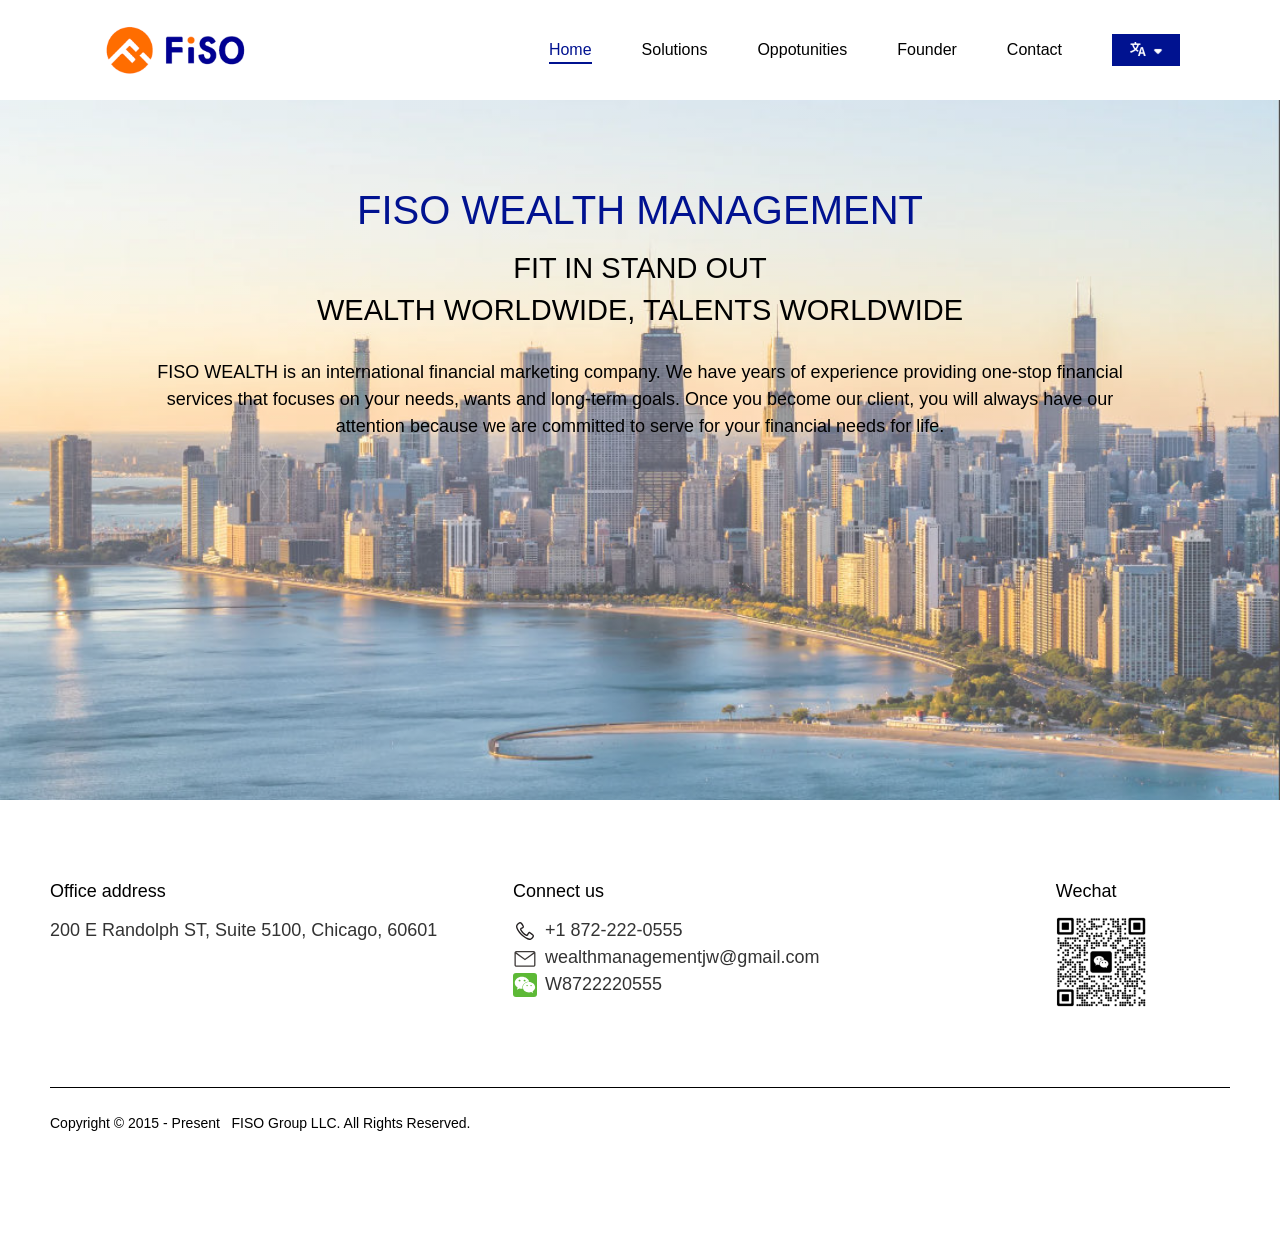
==== commit ff8ff9d8: "feat: all" ====
--- a/index.html
+++ b/index.html
@@ -8,7 +8,7 @@
   <meta name="apple-mobile-web-app-capable" content="yes">
   <meta name="format-detection" content="telephone=no">
   <title>方胜财富</title>
-  <script type="module" crossorigin src="/assets/index.f8deadf5.js"></script>
+  <script type="module" crossorigin src="/assets/index.7d149ab4.js"></script>
   <link rel="stylesheet" href="/assets/index.83d9b665.css">
 </head>
 
@@ -16,6 +16,7 @@
   <!--[if gt IE 6]><div class="version">你的浏览器实在<strong>太太太太太旧了</strong>，为了不应影响您的使用，请尽快升级浏览器，或改用其它浏览器（如：谷歌浏览器）</a></div><![endif]-->
   <!--[if gt IE 6]> IE6以上版本可识别<![endif]-->
   <div id="fangsheng"></div>
+  
 </body>
 
 </html>
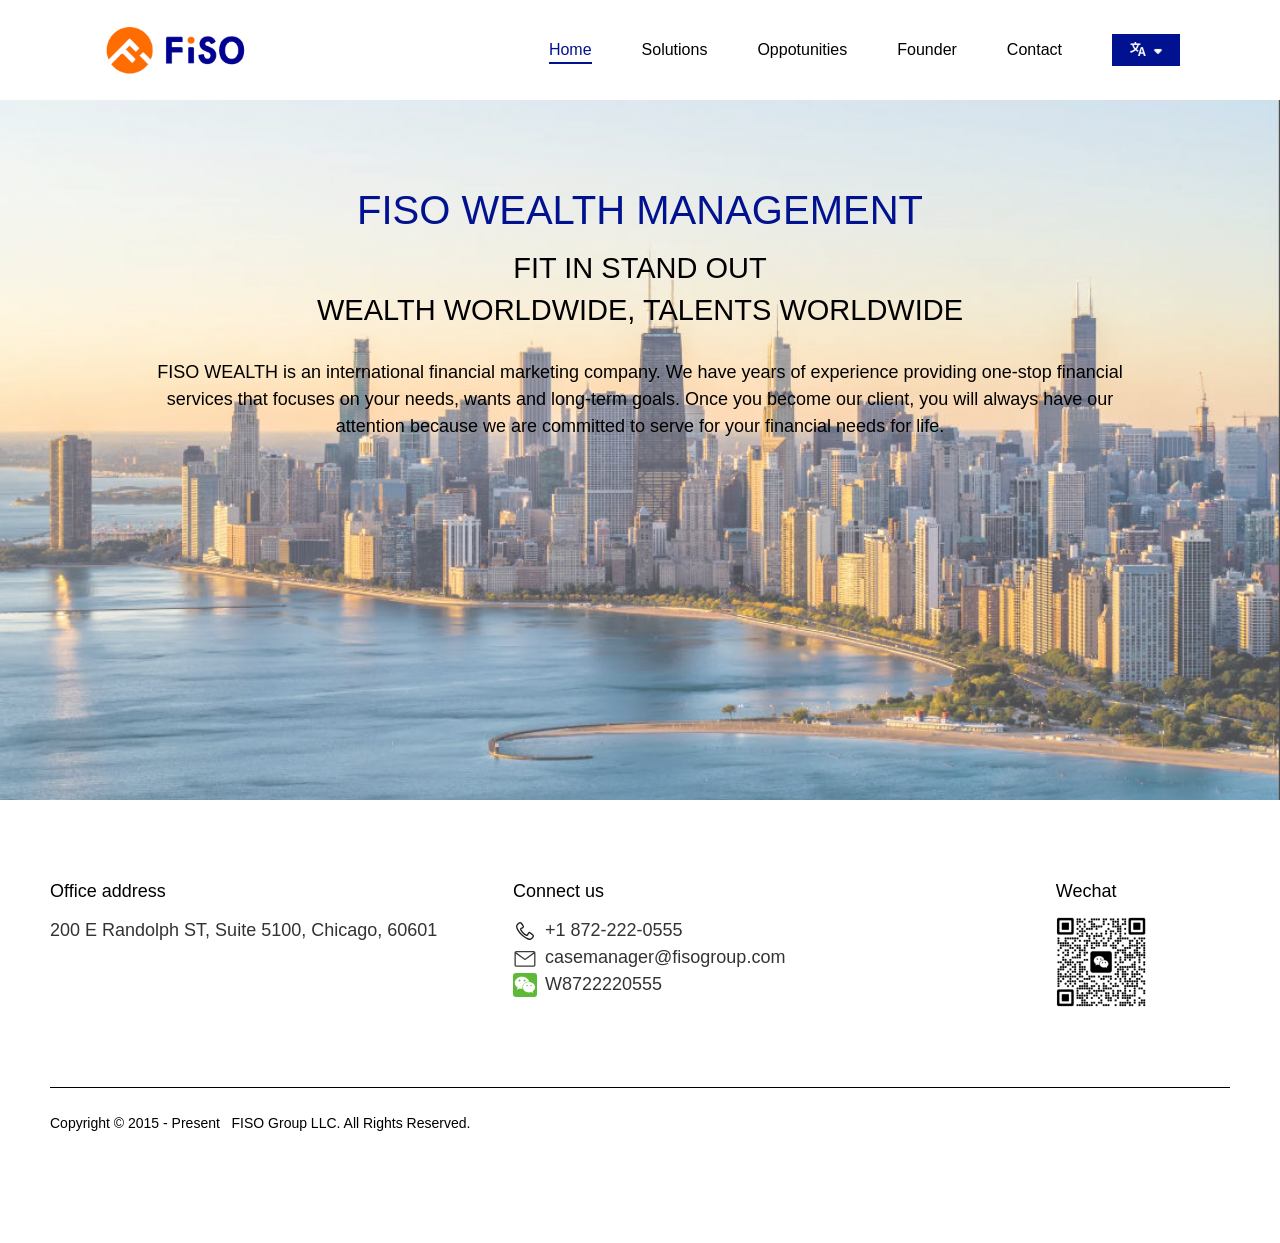
==== commit ca286912: "deploy" ====
--- a/index.html
+++ b/index.html
@@ -8,7 +8,7 @@
   <meta name="apple-mobile-web-app-capable" content="yes">
   <meta name="format-detection" content="telephone=no">
   <title>方胜财富</title>
-  <script type="module" crossorigin src="/assets/index.7d149ab4.js"></script>
+  <script type="module" crossorigin src="/assets/index.46b62a60.js"></script>
   <link rel="stylesheet" href="/assets/index.83d9b665.css">
 </head>
 
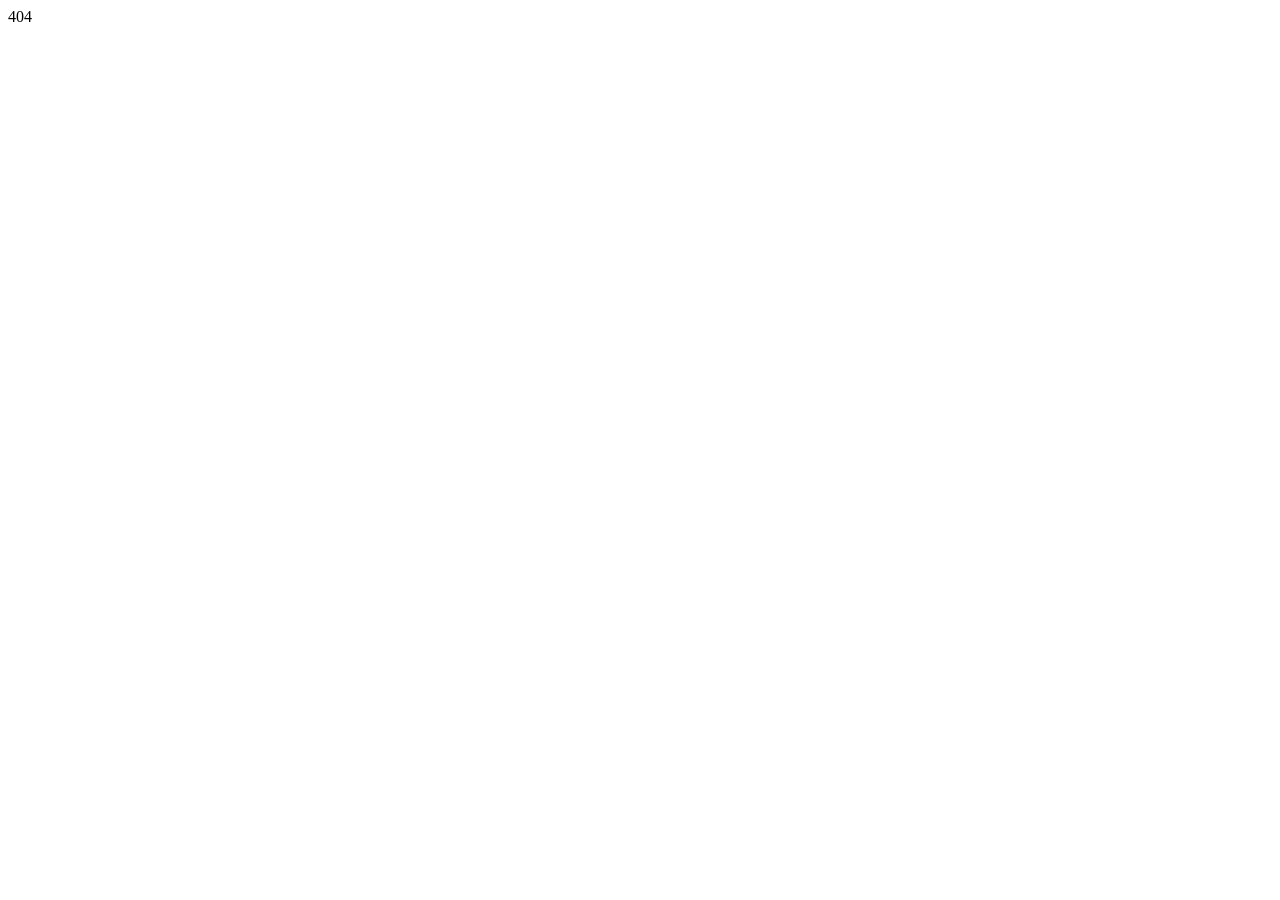
==== commit c637615a: "Update and rename index2.html to index.html" ====
--- a/index.html
+++ b/index.html
@@ -2,21 +2,15 @@
 <html lang="zh">
 <head>
   <meta charset="UTF-8" />
-  <link rel="icon" href="/favicon.ico" />
   <meta charset="utf-8">
   <meta name="viewport" content="width=device-width,minimum-scale=1.0,maximum-scale=1.0,user-scalable=no,viewport-fit=cover">
   <meta name="apple-mobile-web-app-capable" content="yes">
   <meta name="format-detection" content="telephone=no">
-  <title>方胜财富</title>
-  <script type="module" crossorigin src="/assets/index.46b62a60.js"></script>
-  <link rel="stylesheet" href="/assets/index.83d9b665.css">
+  <title>404</title>
 </head>
 
 <body>
-  <!--[if gt IE 6]><div class="version">你的浏览器实在<strong>太太太太太旧了</strong>，为了不应影响您的使用，请尽快升级浏览器，或改用其它浏览器（如：谷歌浏览器）</a></div><![endif]-->
-  <!--[if gt IE 6]> IE6以上版本可识别<![endif]-->
-  <div id="fangsheng"></div>
-  
+  <div>404</div>
 </body>
 
-</html>+</html>
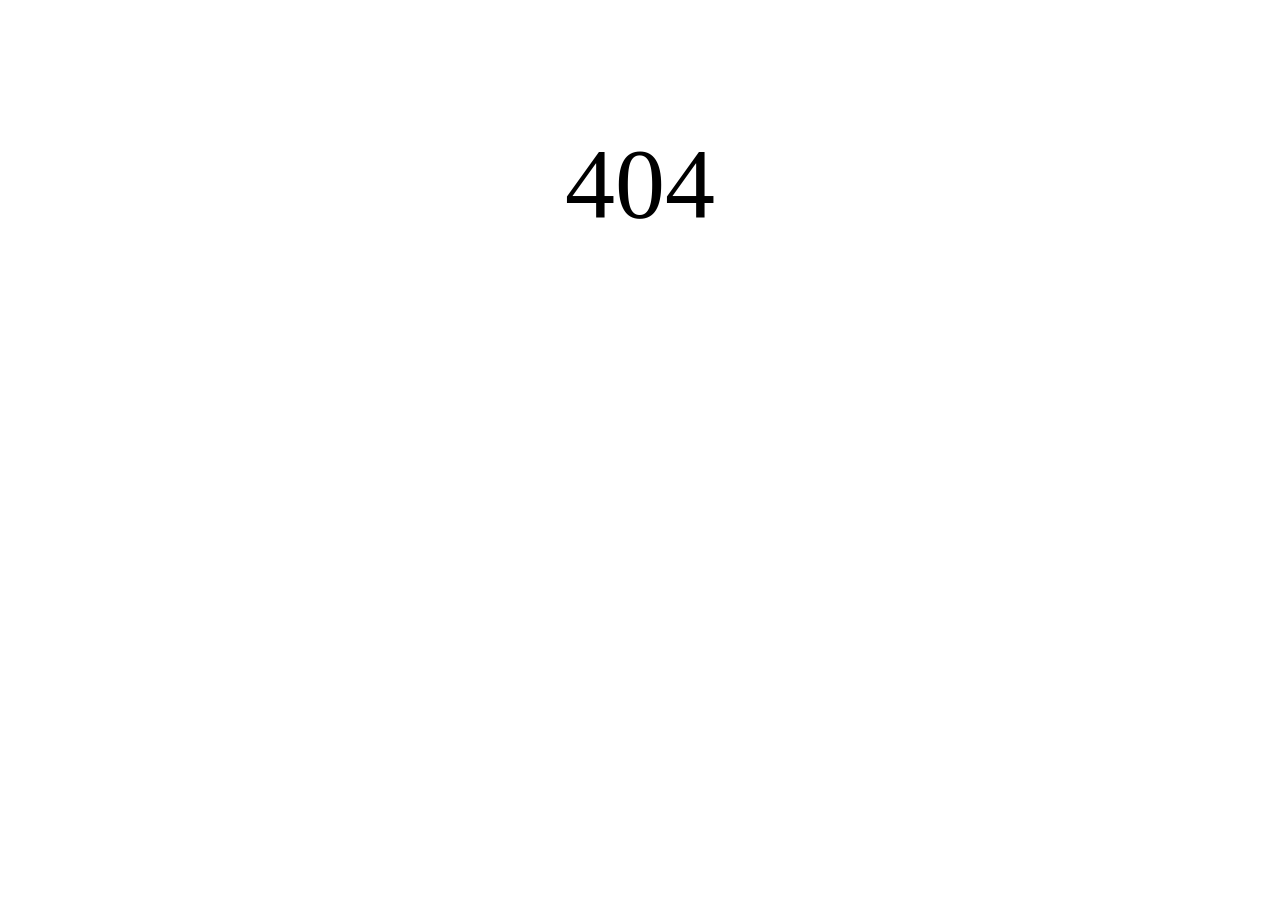
==== commit 4e6861dc: "1" ====
--- a/index.html
+++ b/index.html
@@ -10,7 +10,7 @@
 </head>
 
 <body>
-  <div>404</div>
+  <div style="font-size: 100px; text-align: center; margin: 10%;">404</div>
 </body>
 
 </html>
